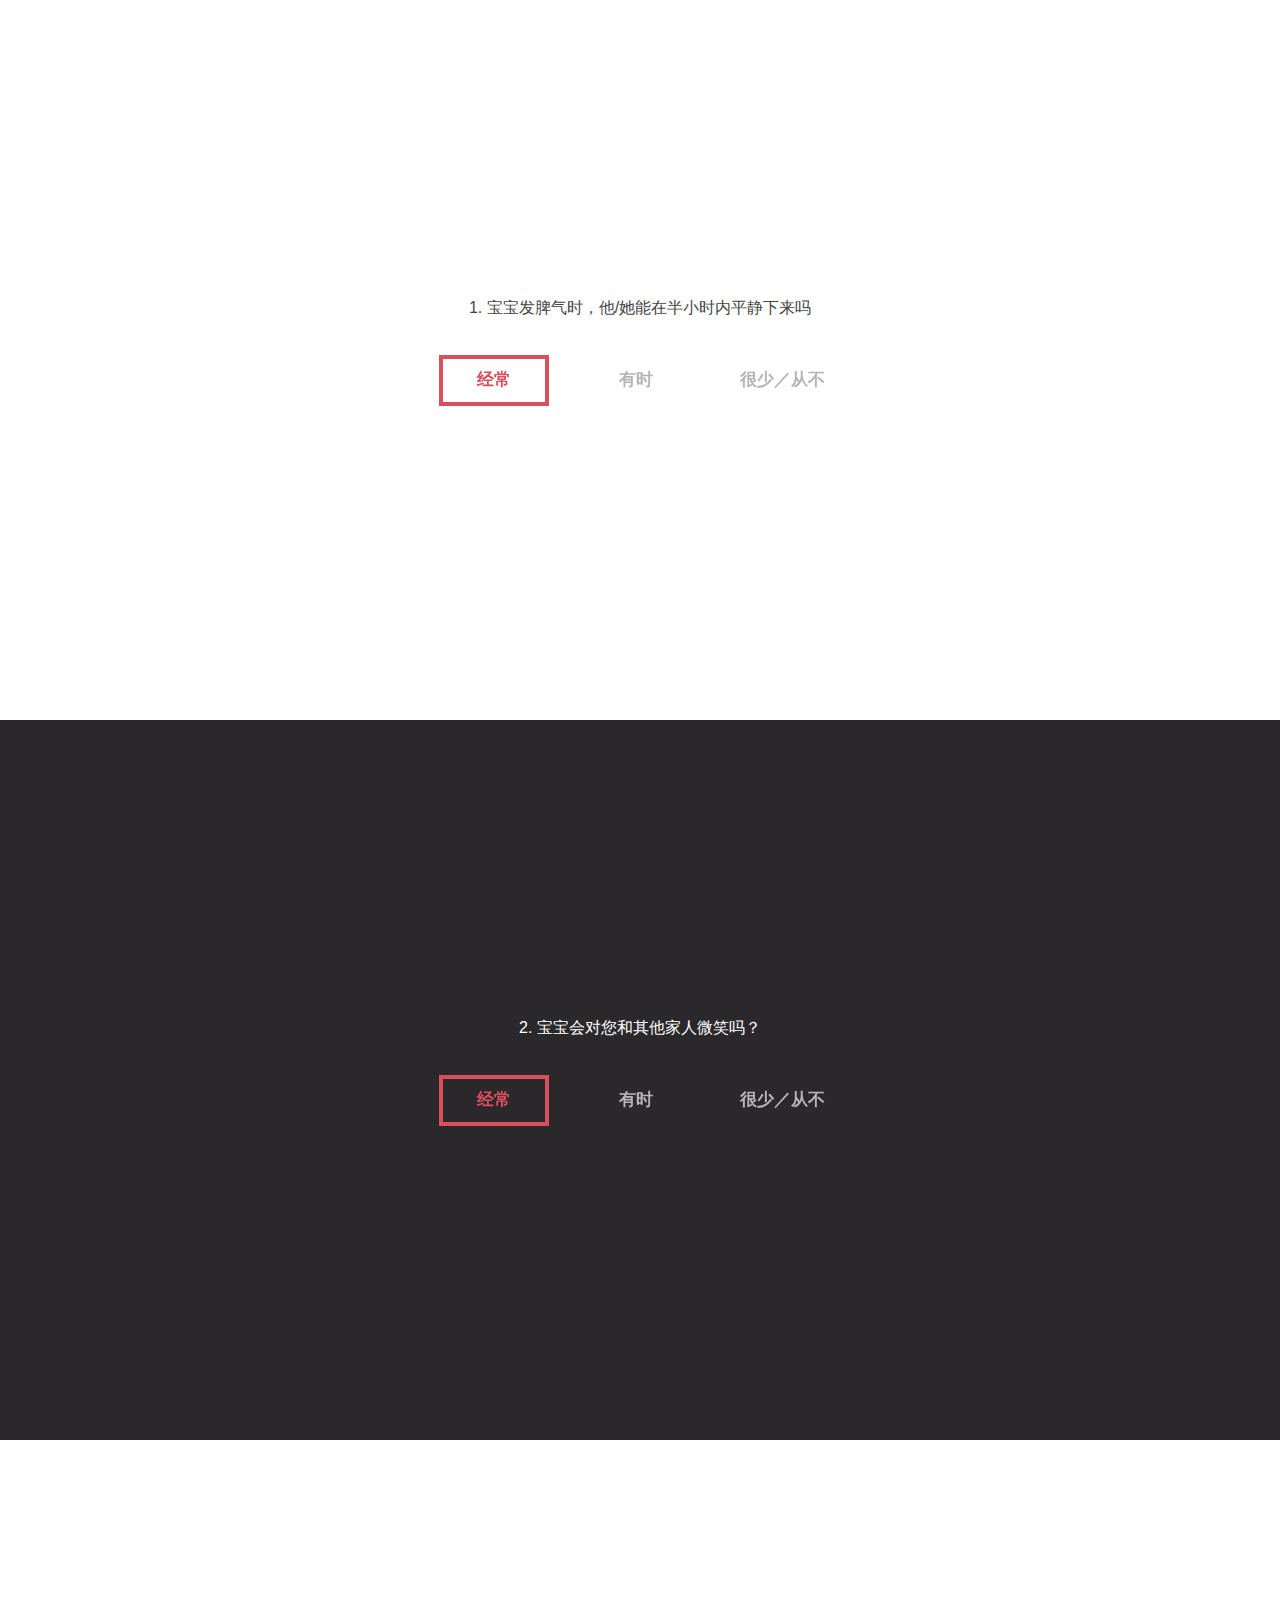
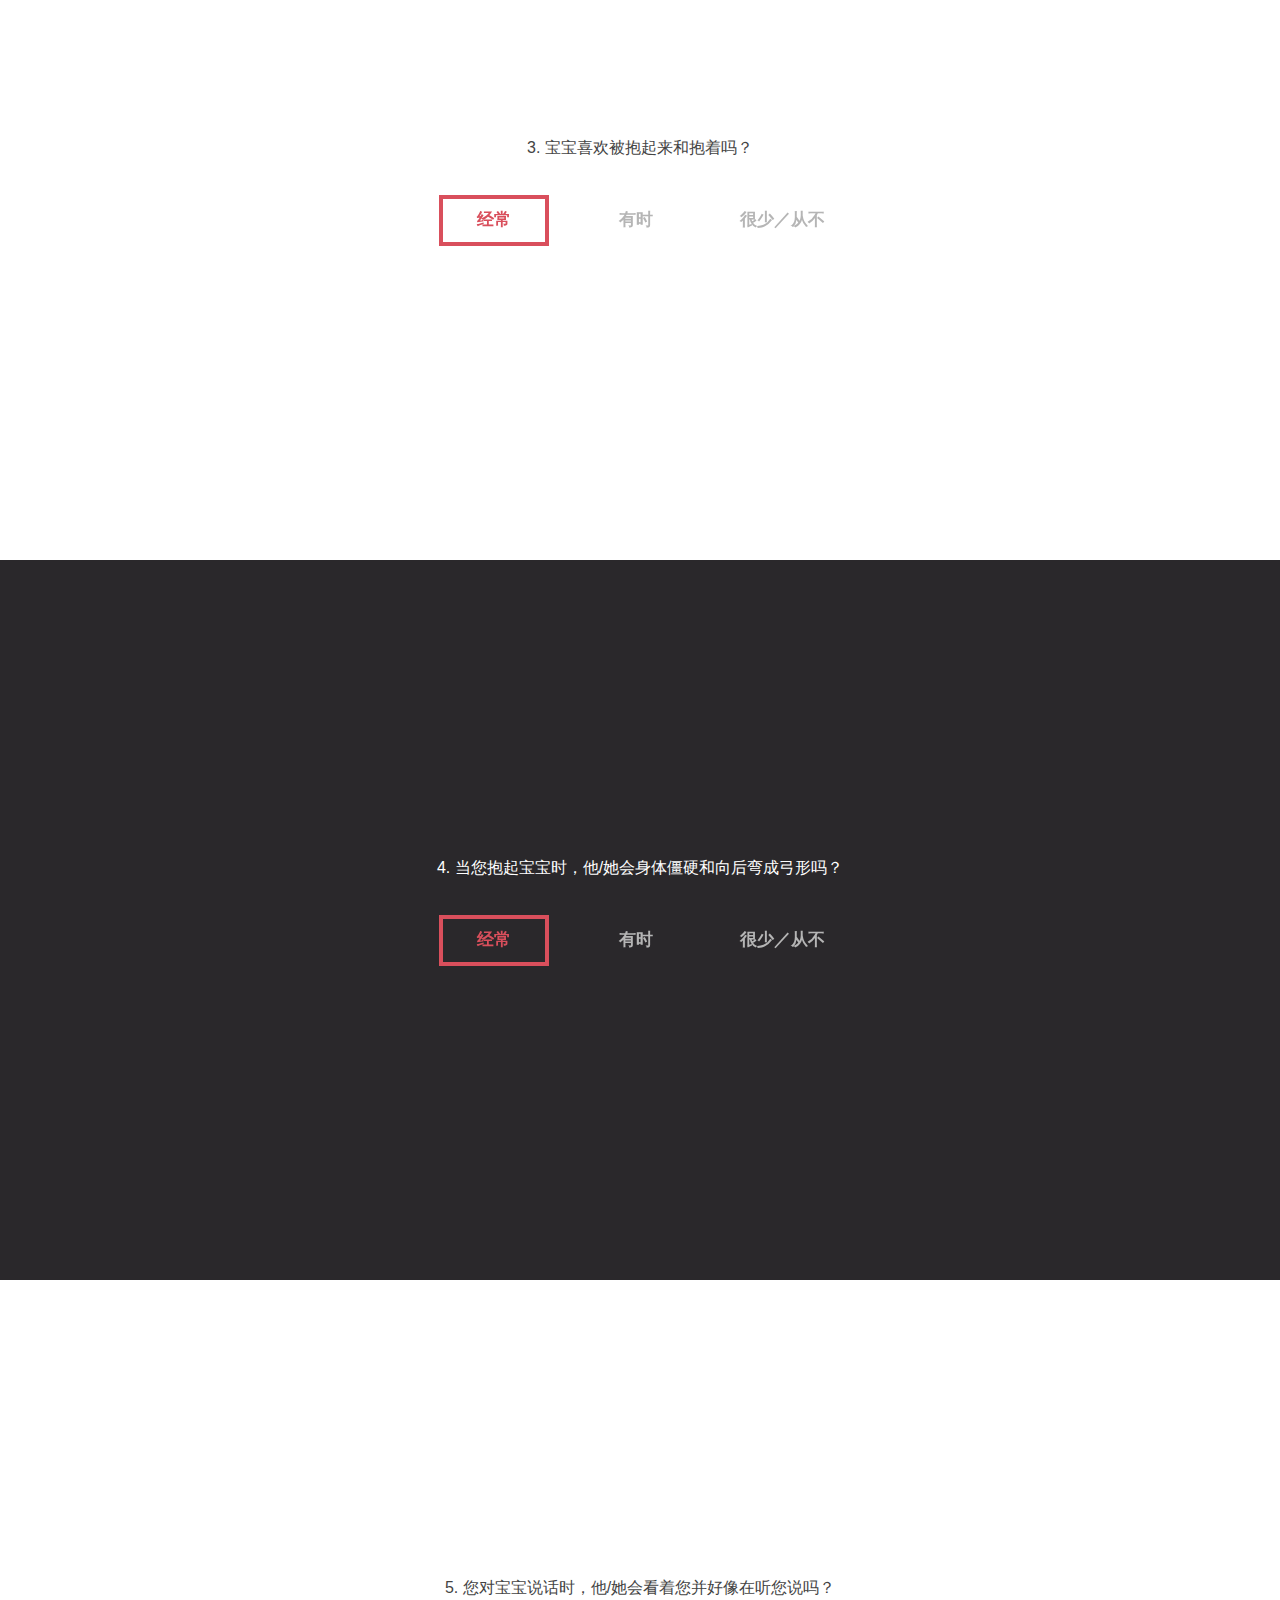
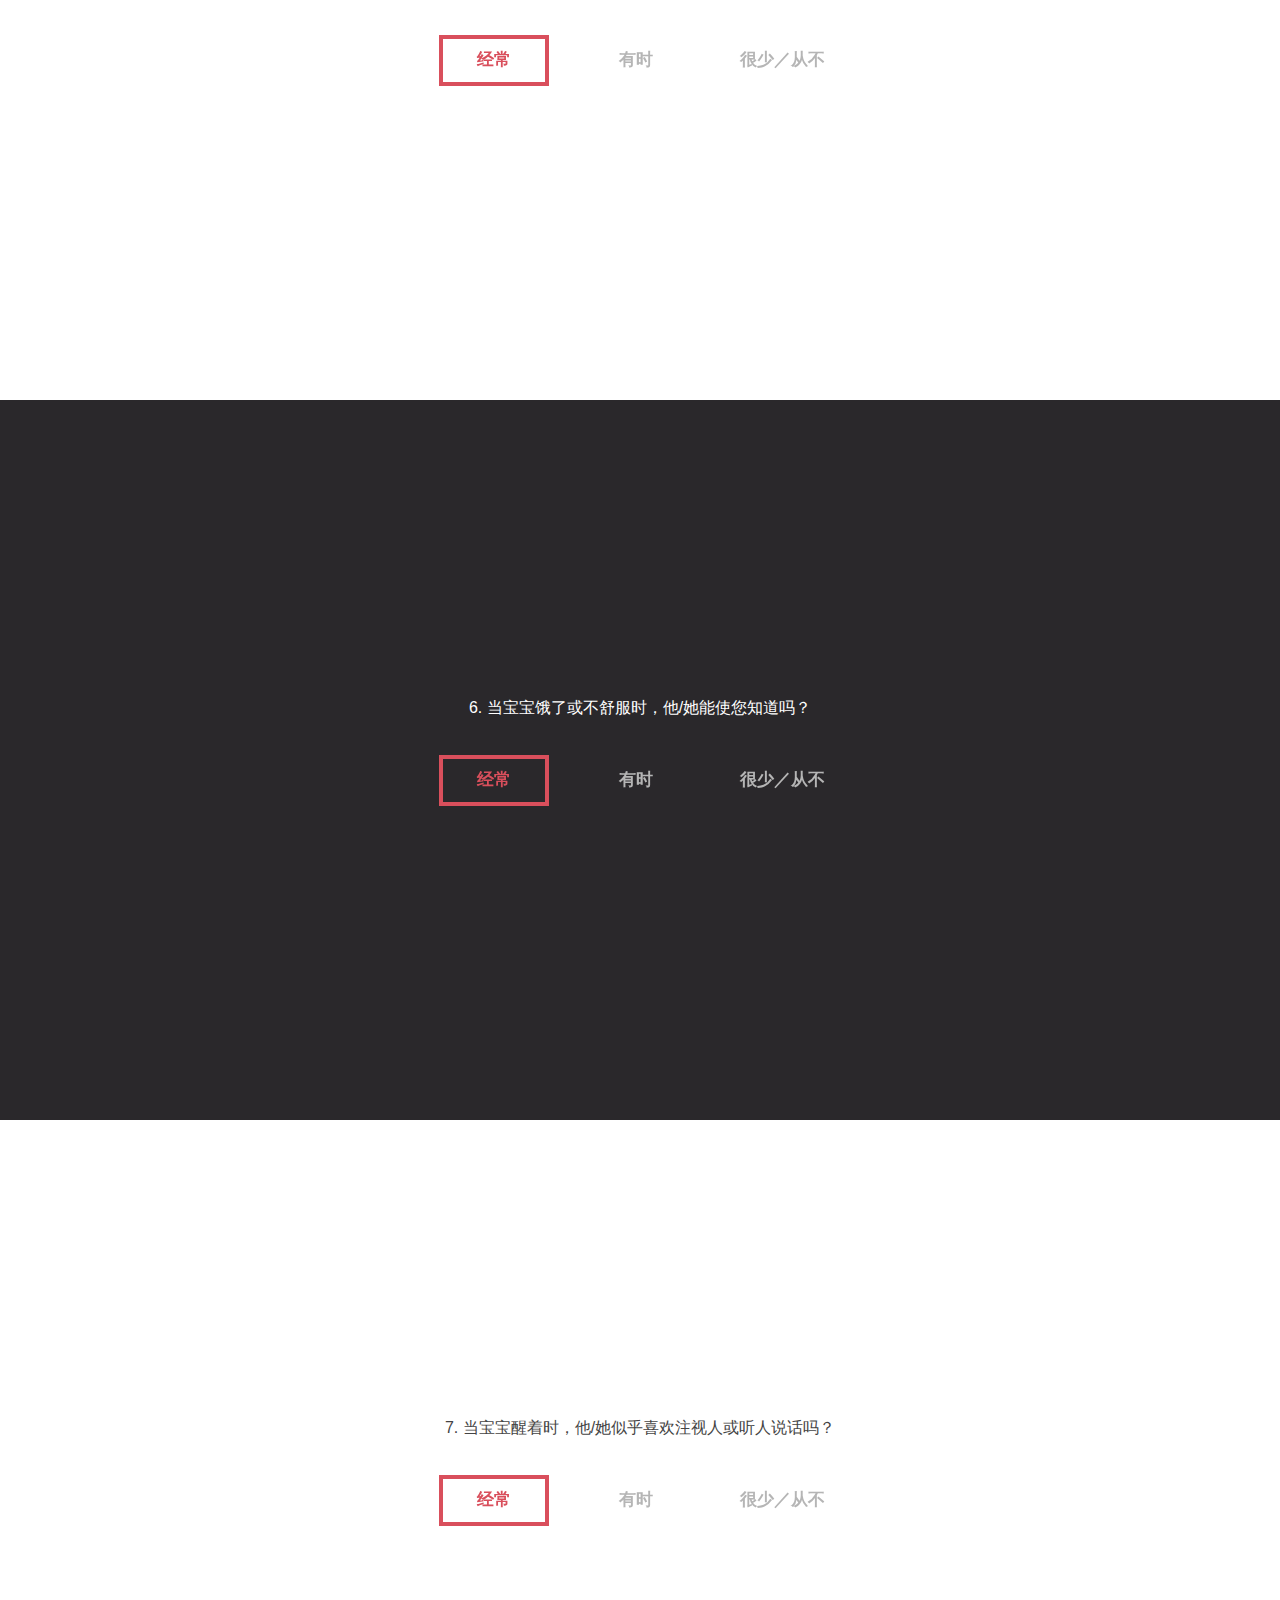
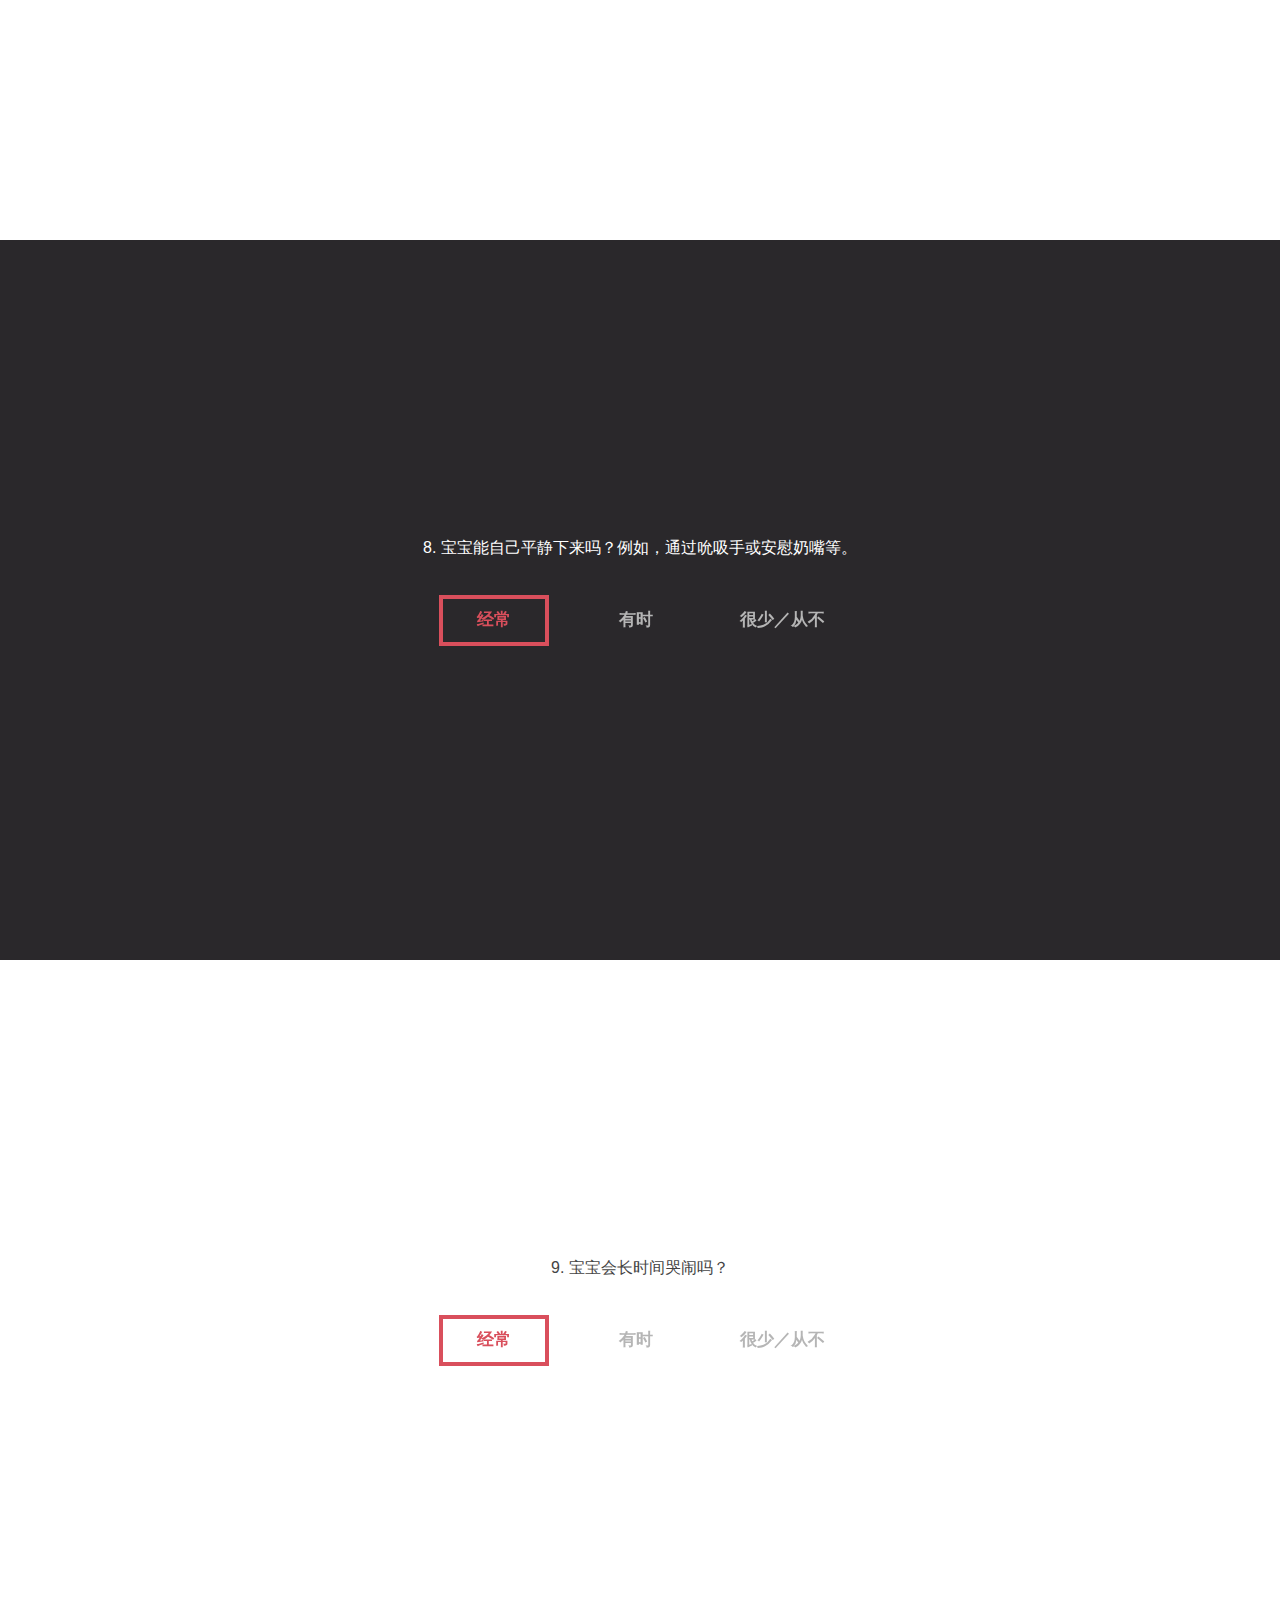
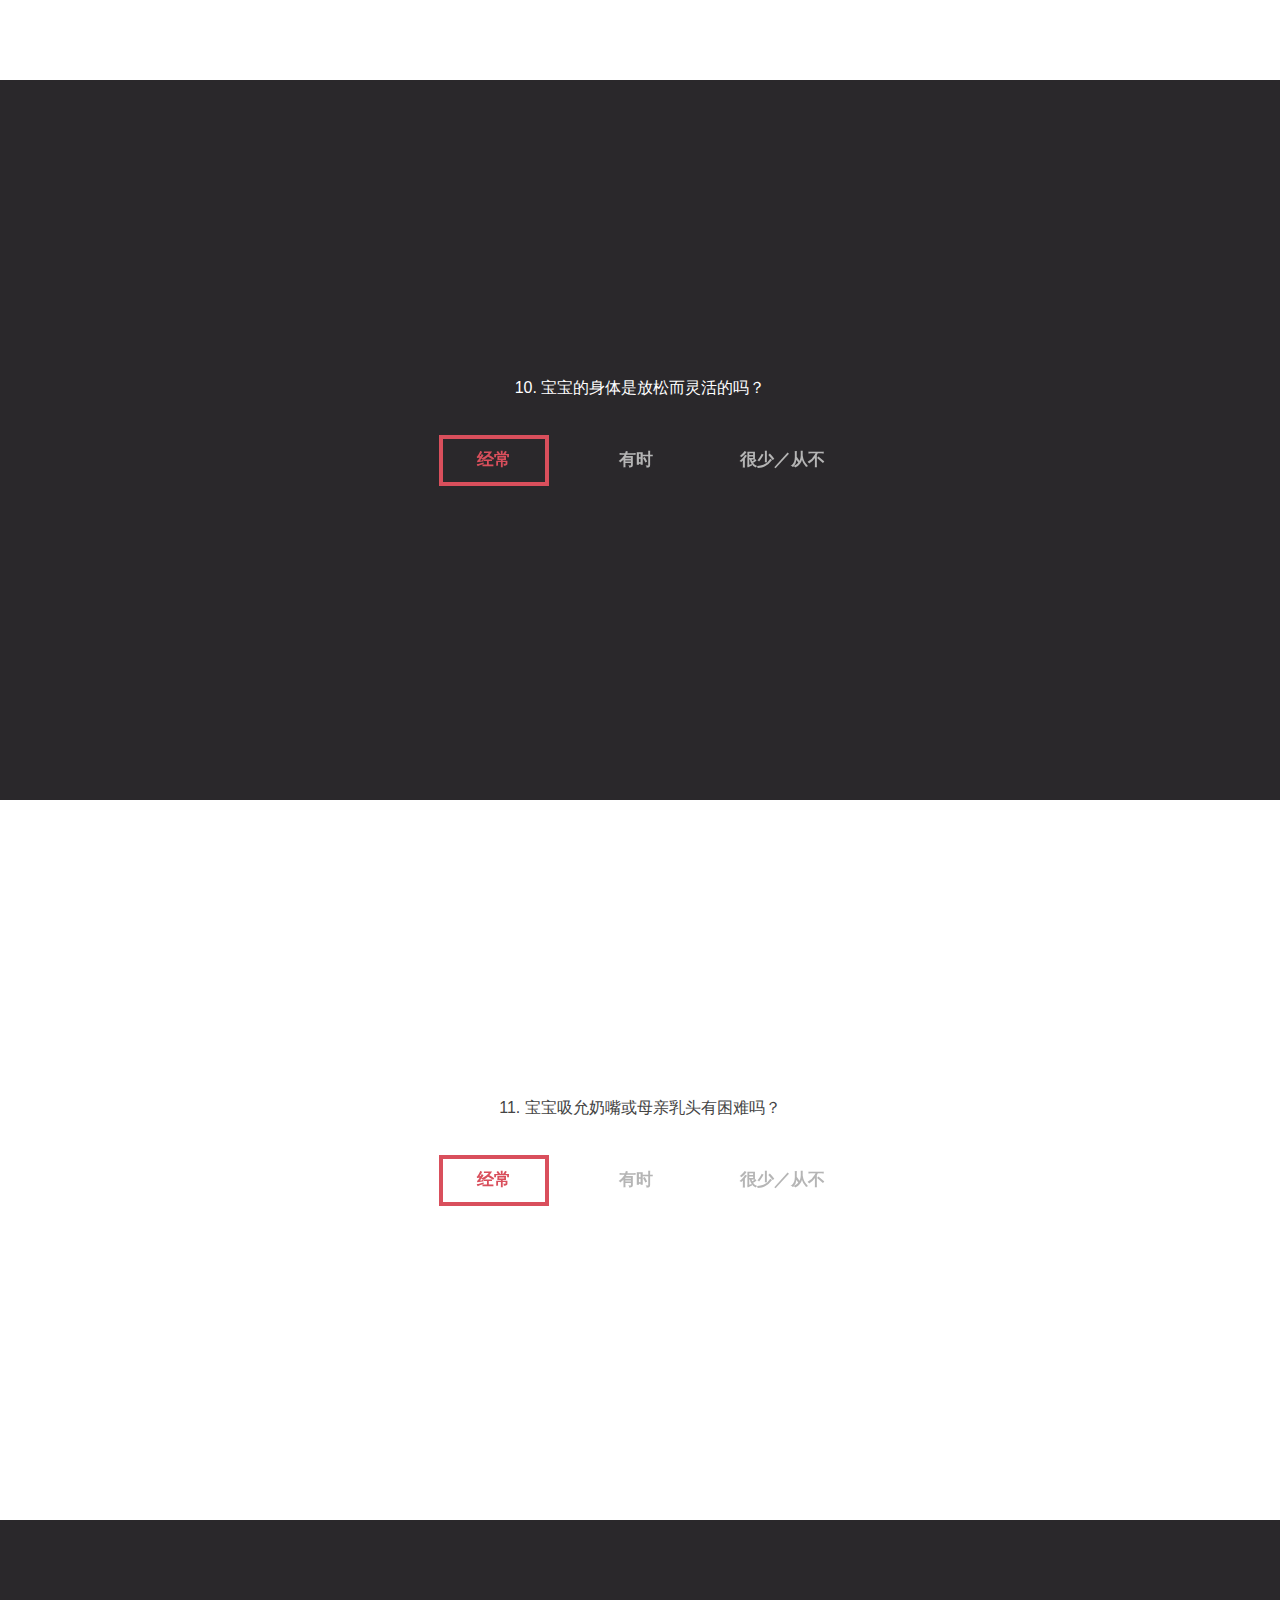
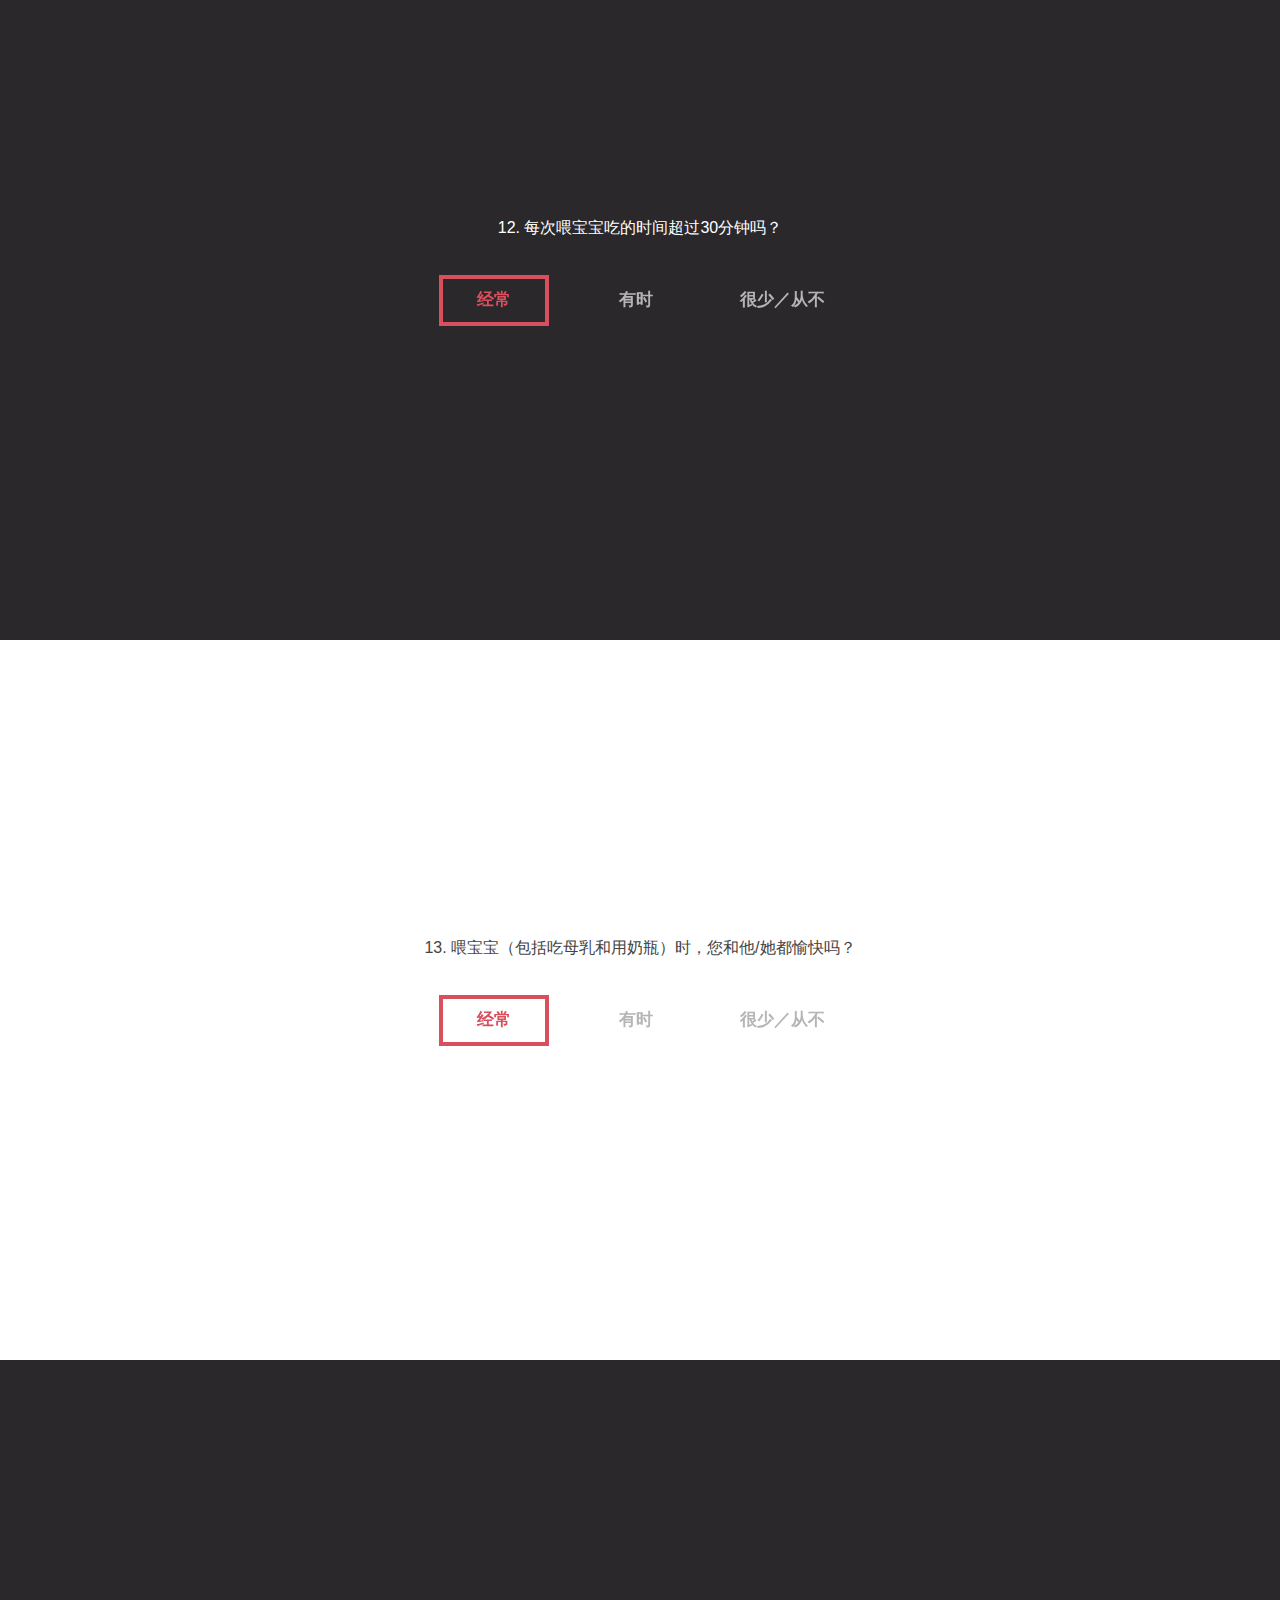
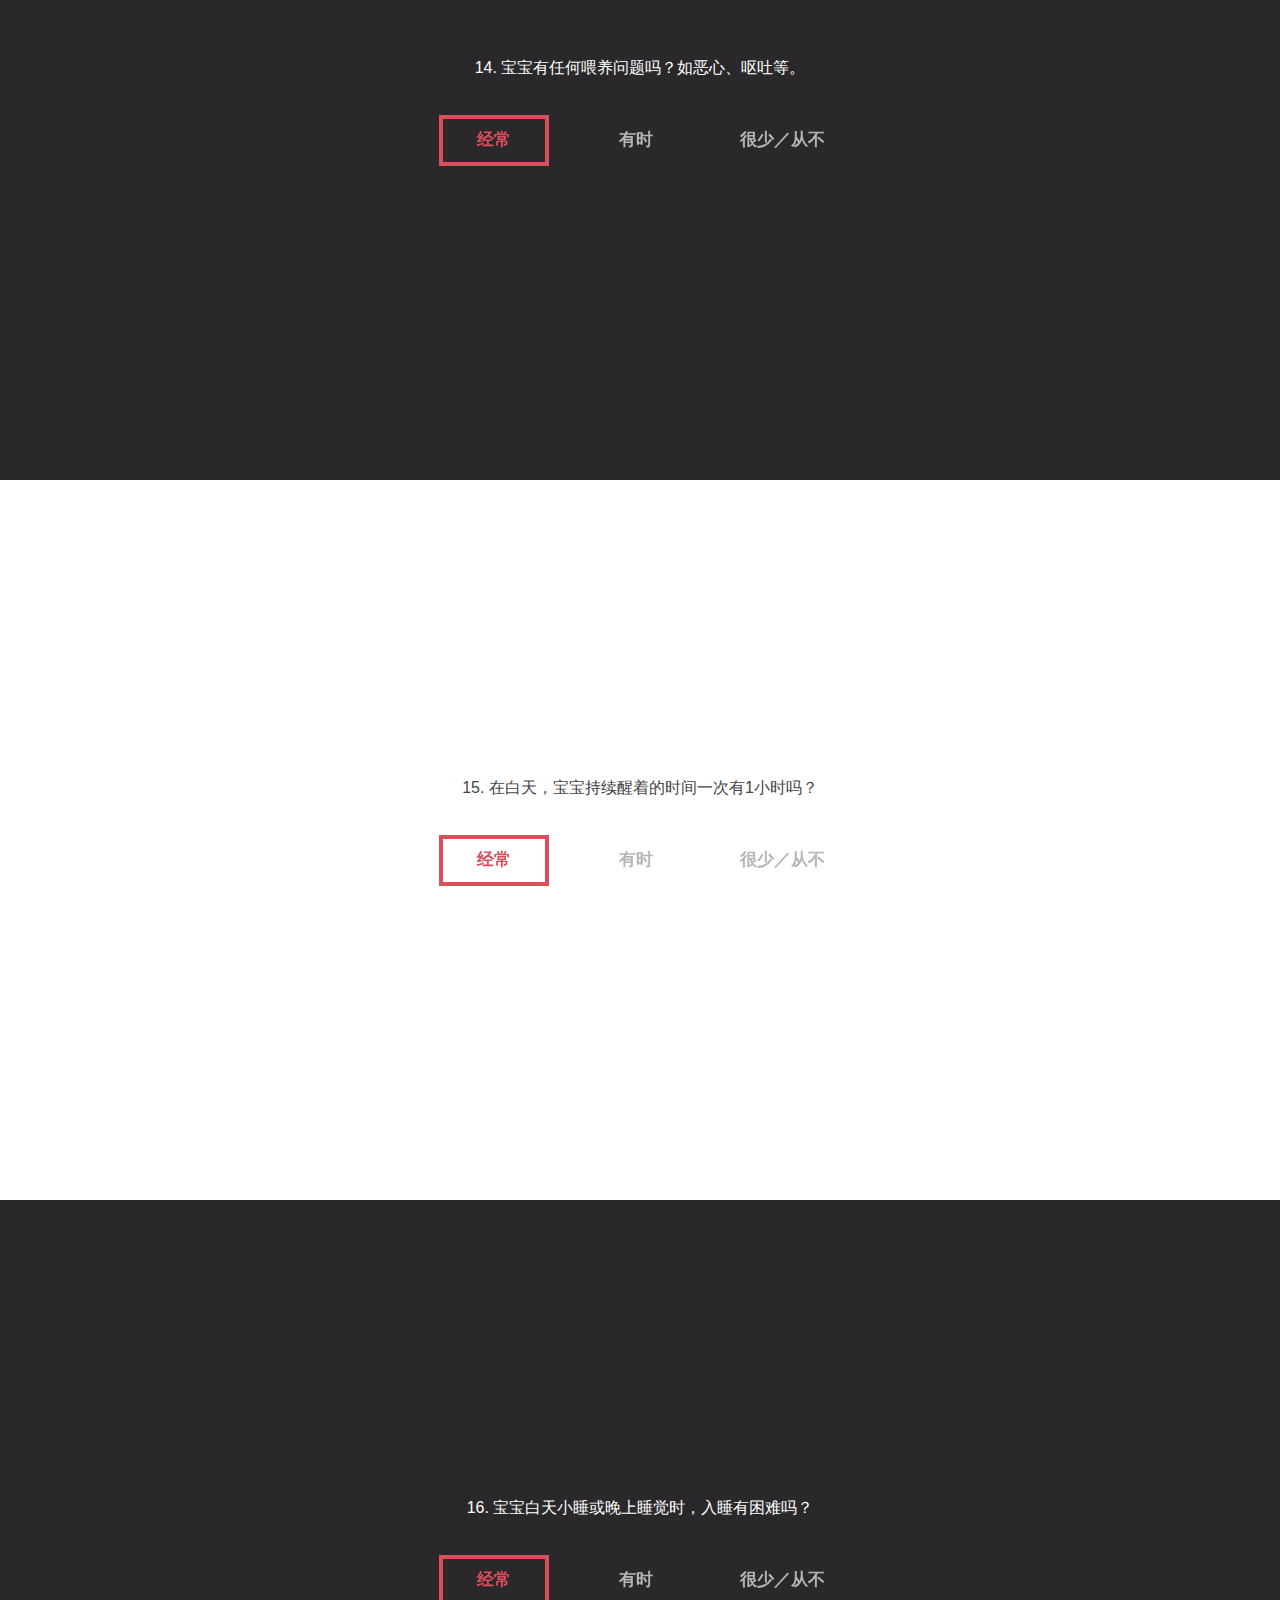
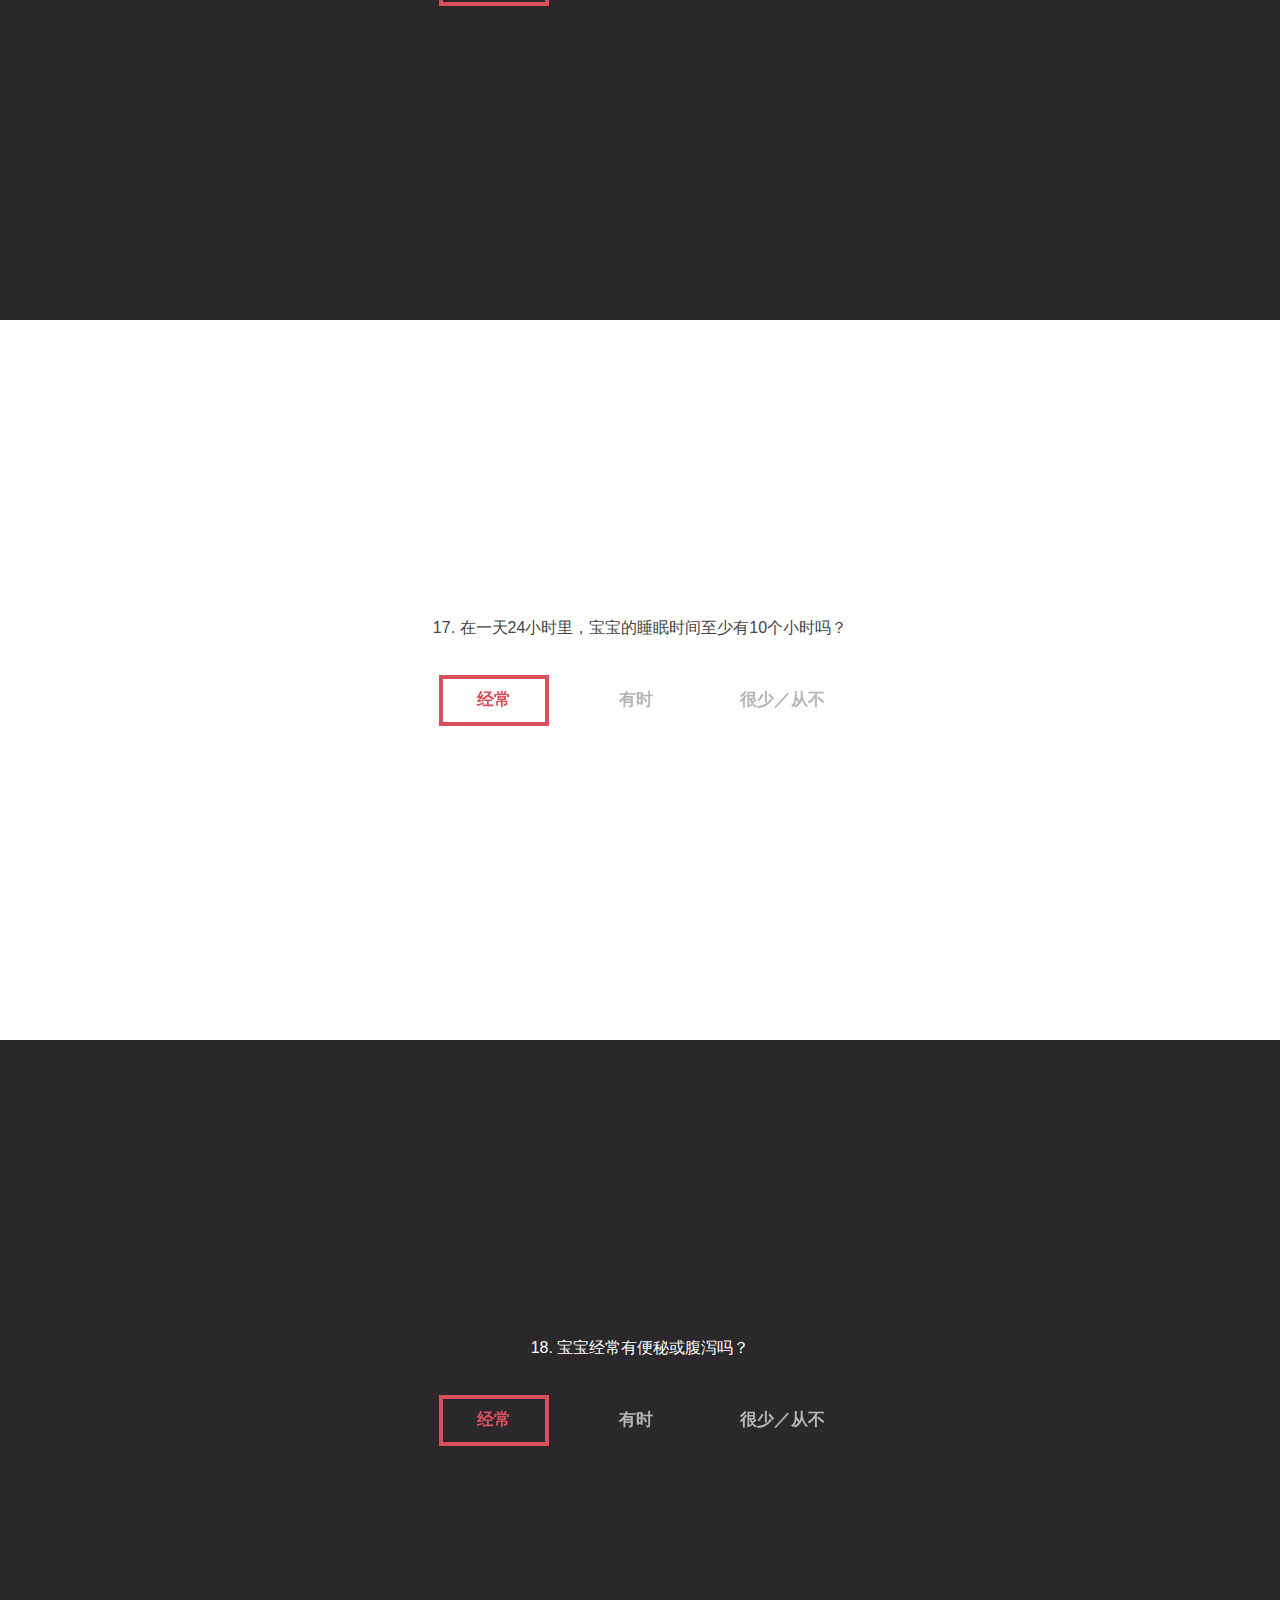
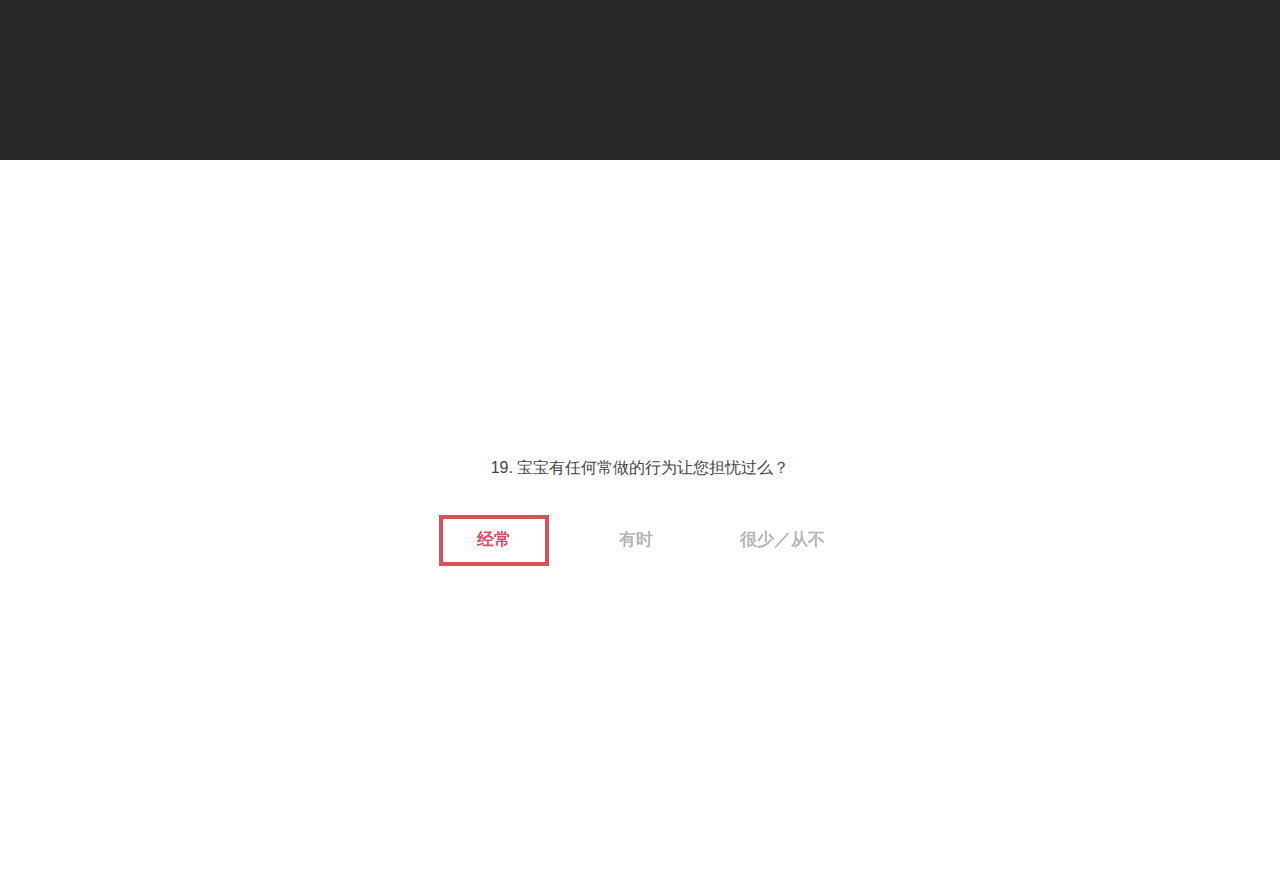
==== index.html @ 8d9aeb56 "first commit" ====
<!doctype html>
<html lang="zh" class="no-js">
<head>
	<meta charset="UTF-8">
	<meta http-equiv="X-UA-Compatible" content="IE=edge,chrome=1"> 
	<meta name="viewport" content="width=device-width, initial-scale=1.0">
	<title>宝宝测试</title>	
	<link rel="stylesheet" type="text/css" href="css/normalize.css" />
	<link rel="stylesheet" type="text/css" href="css/default.css">
	<link rel="stylesheet" type="text/css" href="css/component.css" />
	<!--[if IE]>
		<script src="http://libs.useso.com/js/html5shiv/3.7/html5shiv.min.js"></script>
	<![endif]-->
</head>
<body>
	<div class="container">
		<section class="section section--menu" id="Antonio">
			<div class="title">1. 宝宝发脾气时，他/她能在半小时内平静下来吗</div>
			<nav class="menu menu--antonio">
				<ul class="menu__list">
					<li class="menu__item menu__item--current"><a class="menu__link">经常</a></li>
					<li class="menu__item"><a class="menu__link">有时</a></li>
					<li class="menu__item"><a class="menu__link">很少／从不</a></li>
				</ul>
			</nav>
		</section>

		<section class="section section--menu" id="Antonio">
			<div class="title">2. 宝宝会对您和其他家人微笑吗？</div>
			<nav class="menu menu--antonio">
				<ul class="menu__list">
					<li class="menu__item menu__item--current"><a class="menu__link">经常</a></li>
					<li class="menu__item"><a class="menu__link">有时</a></li>
					<li class="menu__item"><a class="menu__link">很少／从不</a></li>
				</ul>
			</nav>
		</section>

		<section class="section section--menu" id="Antonio">
			<div class="title">3. 宝宝喜欢被抱起来和抱着吗？</div>
			<nav class="menu menu--antonio">
				<ul class="menu__list">
					<li class="menu__item menu__item--current"><a class="menu__link">经常</a></li>
					<li class="menu__item"><a class="menu__link">有时</a></li>
					<li class="menu__item"><a class="menu__link">很少／从不</a></li>
				</ul>
			</nav>
		</section>

		<section class="section section--menu" id="Antonio">
			<div class="title">4. 当您抱起宝宝时，他/她会身体僵硬和向后弯成弓形吗？</div>
			<nav class="menu menu--antonio">
				<ul class="menu__list">
					<li class="menu__item menu__item--current"><a class="menu__link">经常</a></li>
					<li class="menu__item"><a class="menu__link">有时</a></li>
					<li class="menu__item"><a class="menu__link">很少／从不</a></li>
				</ul>
			</nav>
		</section>

		<section class="section section--menu" id="Antonio">
			<div class="title">5. 您对宝宝说话时，他/她会看着您并好像在听您说吗？</div>
			<nav class="menu menu--antonio">
				<ul class="menu__list">
					<li class="menu__item menu__item--current"><a class="menu__link">经常</a></li>
					<li class="menu__item"><a class="menu__link">有时</a></li>
					<li class="menu__item"><a class="menu__link">很少／从不</a></li>
				</ul>
			</nav>
		</section>

		<section class="section section--menu" id="Antonio">
			<div class="title">6. 当宝宝饿了或不舒服时，他/她能使您知道吗？</div>
			<nav class="menu menu--antonio">
				<ul class="menu__list">
					<li class="menu__item menu__item--current"><a class="menu__link">经常</a></li>
					<li class="menu__item"><a class="menu__link">有时</a></li>
					<li class="menu__item"><a class="menu__link">很少／从不</a></li>
				</ul>
			</nav>
		</section>

		<section class="section section--menu" id="Antonio">
			<div class="title">7. 当宝宝醒着时，他/她似乎喜欢注视人或听人说话吗？</div>
			<nav class="menu menu--antonio">
				<ul class="menu__list">
					<li class="menu__item menu__item--current"><a class="menu__link">经常</a></li>
					<li class="menu__item"><a class="menu__link">有时</a></li>
					<li class="menu__item"><a class="menu__link">很少／从不</a></li>
				</ul>
			</nav>
		</section>

		<section class="section section--menu" id="Antonio">
			<div class="title">8. 宝宝能自己平静下来吗？例如，通过吮吸手或安慰奶嘴等。</div>
			<nav class="menu menu--antonio">
				<ul class="menu__list">
					<li class="menu__item menu__item--current"><a class="menu__link">经常</a></li>
					<li class="menu__item"><a class="menu__link">有时</a></li>
					<li class="menu__item"><a class="menu__link">很少／从不</a></li>
				</ul>
			</nav>
		</section>

		<section class="section section--menu" id="Antonio">
			<div class="title">9. 宝宝会长时间哭闹吗？</div>
			<nav class="menu menu--antonio">
				<ul class="menu__list">
					<li class="menu__item menu__item--current"><a class="menu__link">经常</a></li>
					<li class="menu__item"><a class="menu__link">有时</a></li>
					<li class="menu__item"><a class="menu__link">很少／从不</a></li>
				</ul>
			</nav>
		</section>

		<section class="section section--menu" id="Antonio">
			<div class="title">10. 宝宝的身体是放松而灵活的吗？</div>
			<nav class="menu menu--antonio">
				<ul class="menu__list">
					<li class="menu__item menu__item--current"><a class="menu__link">经常</a></li>
					<li class="menu__item"><a class="menu__link">有时</a></li>
					<li class="menu__item"><a class="menu__link">很少／从不</a></li>
				</ul>
			</nav>
		</section>

		<section class="section section--menu" id="Antonio">
			<div class="title">11. 宝宝吸允奶嘴或母亲乳头有困难吗？</div>
			<nav class="menu menu--antonio">
				<ul class="menu__list">
					<li class="menu__item menu__item--current"><a class="menu__link">经常</a></li>
					<li class="menu__item"><a class="menu__link">有时</a></li>
					<li class="menu__item"><a class="menu__link">很少／从不</a></li>
				</ul>
			</nav>
		</section>

		<section class="section section--menu" id="Antonio">
			<div class="title">12. 每次喂宝宝吃的时间超过30分钟吗？</div>
			<nav class="menu menu--antonio">
				<ul class="menu__list">
					<li class="menu__item menu__item--current"><a class="menu__link">经常</a></li>
					<li class="menu__item"><a class="menu__link">有时</a></li>
					<li class="menu__item"><a class="menu__link">很少／从不</a></li>
				</ul>
			</nav>
		</section>

		<section class="section section--menu" id="Antonio">
			<div class="title">13. 喂宝宝（包括吃母乳和用奶瓶）时，您和他/她都愉快吗？</div>
			<nav class="menu menu--antonio">
				<ul class="menu__list">
					<li class="menu__item menu__item--current"><a class="menu__link">经常</a></li>
					<li class="menu__item"><a class="menu__link">有时</a></li>
					<li class="menu__item"><a class="menu__link">很少／从不</a></li>
				</ul>
			</nav>
		</section>

		<section class="section section--menu" id="Antonio">
			<div class="title">14. 宝宝有任何喂养问题吗？如恶心、呕吐等。</div>
			<nav class="menu menu--antonio">
				<ul class="menu__list">
					<li class="menu__item menu__item--current"><a class="menu__link">经常</a></li>
					<li class="menu__item"><a class="menu__link">有时</a></li>
					<li class="menu__item"><a class="menu__link">很少／从不</a></li>
				</ul>
			</nav>
		</section>

		<section class="section section--menu" id="Antonio">
			<div class="title">15. 在白天，宝宝持续醒着的时间一次有1小时吗？</div>
			<nav class="menu menu--antonio">
				<ul class="menu__list">
					<li class="menu__item menu__item--current"><a class="menu__link">经常</a></li>
					<li class="menu__item"><a class="menu__link">有时</a></li>
					<li class="menu__item"><a class="menu__link">很少／从不</a></li>
				</ul>
			</nav>
		</section>

		<section class="section section--menu" id="Antonio">
			<div class="title">16. 宝宝白天小睡或晚上睡觉时，入睡有困难吗？</div>
			<nav class="menu menu--antonio">
				<ul class="menu__list">
					<li class="menu__item menu__item--current"><a class="menu__link">经常</a></li>
					<li class="menu__item"><a class="menu__link">有时</a></li>
					<li class="menu__item"><a class="menu__link">很少／从不</a></li>
				</ul>
			</nav>
		</section>

		<section class="section section--menu" id="Antonio">
			<div class="title">17. 在一天24小时里，宝宝的睡眠时间至少有10个小时吗？</div>
			<nav class="menu menu--antonio">
				<ul class="menu__list">
					<li class="menu__item menu__item--current"><a class="menu__link">经常</a></li>
					<li class="menu__item"><a class="menu__link">有时</a></li>
					<li class="menu__item"><a class="menu__link">很少／从不</a></li>
				</ul>
			</nav>
		</section>

		<section class="section section--menu" id="Antonio">
			<div class="title">18. 宝宝经常有便秘或腹泻吗？</div>
			<nav class="menu menu--antonio">
				<ul class="menu__list">
					<li class="menu__item menu__item--current"><a class="menu__link">经常</a></li>
					<li class="menu__item"><a class="menu__link">有时</a></li>
					<li class="menu__item"><a class="menu__link">很少／从不</a></li>
				</ul>
			</nav>
		</section>

		<section class="section section--menu" id="Antonio">
			<div class="title">19. 宝宝有任何常做的行为让您担忧过么？</div>
			<nav class="menu menu--antonio">
				<ul class="menu__list">
					<li class="menu__item menu__item--current"><a class="menu__link">经常</a></li>
					<li class="menu__item"><a class="menu__link">有时</a></li>
					<li class="menu__item"><a class="menu__link">很少／从不</a></li>
				</ul>
			</nav>
		</section>


	</div><!-- /container -->
	
	<script src="js/classie.js"></script>
	<script src="js/clipboard.min.js"></script>
	<script>
		(function() {
			[].slice.call(document.querySelectorAll('.menu')).forEach(function(menu) {
				var menuItems = menu.querySelectorAll('.menu__link'),
					setCurrent = function(ev) {
						ev.preventDefault();

						var item = ev.target.parentNode; // li

						// return if already current
						if( classie.has(item, 'menu__item--current') ) {
							return false;
						}
						// remove current
						classie.remove(menu.querySelector('.menu__item--current'), 'menu__item--current');
						// set current
						classie.add(item, 'menu__item--current');
					};

				[].slice.call(menuItems).forEach(function(el) {
					el.addEventListener('click', setCurrent);
				});
			});

			[].slice.call(document.querySelectorAll('.link-copy')).forEach(function(link) {
				link.setAttribute('data-clipboard-text', location.protocol + '//' + location.host + location.pathname + '#' + link.parentNode.id);
				new Clipboard(link);
				link.addEventListener('click', function() {
					classie.add(link, 'link-copy--animate');
					setTimeout(function() {
						classie.remove(link, 'link-copy--animate');
					}, 300);
				});
			});
		})(window);
	</script>
</body>
</html>
---- css/default.css ----
@import url(http://fonts.useso.com/css?family=Raleway:200,500,700,800);
@font-face {
	font-family: 'icomoon';
	src:url('../fonts/icomoon.eot?rretjt');
	src:url('../fonts/icomoon.eot?#iefixrretjt') format('embedded-opentype'),
		url('../fonts/icomoon.woff?rretjt') format('woff'),
		url('../fonts/icomoon.ttf?rretjt') format('truetype'),
		url('../fonts/icomoon.svg?rretjt#icomoon') format('svg');
	font-weight: normal;
	font-style: normal;
}

[class^="icon-"], [class*=" icon-"] {
	font-family: 'icomoon';
	speak: none;
	font-style: normal;
	font-weight: normal;
	font-variant: normal;
	text-transform: none;
	line-height: 1;

	/* Better Font Rendering =========== */
	-webkit-font-smoothing: antialiased;
	-moz-osx-font-smoothing: grayscale;
}

body, html { font-size: 100%; 	padding: 0; margin: 0;}

/* Reset */
*,
*:after,
*:before {
	-webkit-box-sizing: border-box;
	-moz-box-sizing: border-box;
	box-sizing: border-box;
}

/* Clearfix hack by Nicolas Gallagher: http://nicolasgallagher.com/micro-clearfix-hack/ */
.clearfix:before,
.clearfix:after {
	content: " ";
	display: table;
}

.clearfix:after {
	clear: both;
}

body{
	color: #444;
    background: #fff;
    -webkit-font-smoothing: antialiased;
    -moz-osx-font-smoothing: grayscale;
	font-family: "Microsoft YaHei","宋体","Segoe UI", "Lucida Grande", Helvetica, Arial,sans-serif, FreeSans, Arimo;
}
a {
    text-decoration: none;
    color: #4e3c3e;
    outline: none;
}

a:hover,
a:focus {
    color: #f48b95;
}

.hidden {
    position: absolute;
    overflow: hidden;
    width: 0;
    height: 0;
    pointer-events: none;
}

.info {
    font-size: 0.85em;
    font-weight: bold;
    line-height: 36px;
    margin: 5em 0 0;
    color: #9c9898;
}
.link-copy {
    position: absolute;
    top: 2em;
    right: 2em;
    width: 20px;
    height: 20px;
    cursor: pointer;
    background: url(../img/link.svg) no-repeat center center;
    background-size: cover;
}

.link-copy::after {
    content: 'Click to copy direct link';
    font-size: 0.85em;
    font-weight: bold;
    position: absolute;
    right: 100%;
    margin: 0 1em 0 0;
    white-space: nowrap;
    pointer-events: none;
    opacity: 0;
    color: #ddd;
    -webkit-transform: translate3d(10px, 0, 0);
    transform: translate3d(10px, 0, 0);
    -webkit-transition: -webkit-transform 0.3s, opacity 0.3s;
    transition: transform 0.3s, opacity 0.3s;
}

.link-copy:hover::after {
    opacity: 1;
    -webkit-transform: translate3d(0, 0, 0);
    transform: translate3d(0, 0, 0);
}

.link-copy::before {
    content: '';
    position: absolute;
    top: 50%;
    left: 50%;
    width: 50px;
    height: 50px;
    margin: -25px 0 0 -25px;
    opacity: 0;
    border-radius: 50%;
    background: #d94f5c;
}

.link-copy--animate::before {
    -webkit-animation: pulse 0.3s;
    animation: pulse 0.3s;
}

@-webkit-keyframes pulse {
    from {
        opacity: 1;
        -webkit-transform: scale3d(0, 0, 1);
        transform: scale3d(0, 0, 1);
    }

    to {
        opacity: 0;
        -webkit-transform: scale3d(1, 1, 1);
        transform: scale3d(1, 1, 1);
    }

}

@keyframes pulse {
    from {
        opacity: 1;
        -webkit-transform: scale3d(0, 0, 1);
        transform: scale3d(0, 0, 1);
    }

    to {
        opacity: 0;
        transform: scale3d(1, 1, 1);
        webkit-transform: scale3d(1, 1, 1);
    }

}
/* Content */
.content {
    padding: 3em 0;
}

.section {
    display: -webkit-flex;
    display: flex;
    -webkit-flex-direction: column;
    flex-direction: column;
    -webkit-justify-content: center;
    justify-content: center;
    -webkit-align-items: center;
    align-items: center;
}

.section:nth-child(even) {
    color: #fff;
    background: #2a282b;
}

.section--menu {
    position: relative;
    overflow: hidden;
    min-height: 80vh;
    padding: 2em 0 2em;
}

.section__title {
    font-size: 0.65em;
    font-weight: 700;
    -webkit-flex: none;
    flex: none;
    margin: 3em 0 15em;
    text-indent: 3px;
    letter-spacing: 3px;
    text-transform: uppercase;
    color: #d1d1d1;
}

.section--intro {
    font-size: 2em;
    position: relative;
    min-height: 100vh;
    text-align: center;
    color: #fff;
}

.section--intro p {
    max-width: 1000px;
    margin: 0 auto;
    padding: 1em;
}

.htmleaf-container{
	margin: 0 auto;
	text-align: center;
	overflow: hidden;
}
.htmleaf-content {
	font-size: 150%;
	padding: 1em 0;
}

.htmleaf-content h2 {
	margin: 0 0 2em;
	opacity: 0.1;
}

.htmleaf-content p {
	margin: 1em 0;
	padding: 5em 0 0 0;
	font-size: 0.65em;
}
.bgcolor-1 { background: #f0efee; }
.bgcolor-2 { background: #f9f9f9; }
.bgcolor-3 { background: #e8e8e8; }/*light grey*/
.bgcolor-4 { background: #2f3238; color: #fff; }/*Dark grey*/
.bgcolor-5 { background: #df6659; color: #521e18; }/*pink1*/
.bgcolor-6 { background: #2fa8ec; }/*sky blue*/
.bgcolor-7 { background: #d0d6d6; }/*White tea*/
.bgcolor-8 { background: #3d4444; color: #fff; }/*Dark grey2*/
.bgcolor-9 { background: #ef3f52; color: #fff;}/*pink2*/
.bgcolor-10{ background: #64448f; color: #fff;}/*Violet*/
.bgcolor-11{ background: #3755ad; color: #fff;}/*dark blue*/
.bgcolor-12{ background: #3498DB; color: #fff;}/*light blue*/
.bgcolor-20{ background: #494A5F;color: #D5D6E2;}
/* Header */
.htmleaf-header{
	padding: 1em 190px 1em;
	letter-spacing: -1px;
	text-align: center;
	background: #66677c;
}
.htmleaf-header h1 {
	color: #D5D6E2;
	font-weight: 600;
	font-size: 2em;
	line-height: 1;
	margin-bottom: 0;
	font-family: "Microsoft YaHei","宋体","Segoe UI", "Lucida Grande", Helvetica, Arial,sans-serif, FreeSans, Arimo;
}
.htmleaf-header h1 span {
	font-family: "Microsoft YaHei","宋体","Segoe UI", "Lucida Grande", Helvetica, Arial,sans-serif, FreeSans, Arimo;
	display: block;
	font-size: 60%;
	font-weight: 400;
	padding: 0.8em 0 0.5em 0;
	color: #c3c8cd;
}
/*nav*/
.htmleaf-demo a{color: #1d7db1;text-decoration: none;}
.htmleaf-demo{width: 100%;padding-bottom: 1.2em;}
.htmleaf-demo a{display: inline-block;margin: 0.5em;padding: 0.6em 1em;border: 3px solid #1d7db1;font-weight: 700;}
.htmleaf-demo a:hover{opacity: 0.6;}
.htmleaf-demo a.current{background:#1d7db1;color: #fff; }
/* Top Navigation Style */
.htmleaf-links {
	position: relative;
	display: inline-block;
	white-space: nowrap;
	font-size: 1.5em;
	text-align: center;
}

.htmleaf-links::after {
	position: absolute;
	top: 0;
	left: 50%;
	margin-left: -1px;
	width: 2px;
	height: 100%;
	background: #dbdbdb;
	content: '';
	-webkit-transform: rotate3d(0,0,1,22.5deg);
	transform: rotate3d(0,0,1,22.5deg);
}

.htmleaf-icon {
	display: inline-block;
	margin: 0.5em;
	padding: 0em 0;
	width: 1.5em;
	text-decoration: none;
}

.htmleaf-icon span {
	display: none;
}

.htmleaf-icon:before {
	margin: 0 5px;
	text-transform: none;
	font-weight: normal;
	font-style: normal;
	font-variant: normal;
	font-family: 'icomoon';
	line-height: 1;
	speak: none;
	-webkit-font-smoothing: antialiased;
}
/* footer */
.htmleaf-footer{width: 100%;padding-top: 10px;}
.htmleaf-small{font-size: 0.8em;}
.center{text-align: center;}
/****/
.related {
	color: #fff;
	background: #494A5F;
	text-align: center;
	font-size: 1.25em;
	padding: 0.5em 0;
	overflow: hidden;
}

.related > a {
	vertical-align: top;
	width: calc(100% - 20px);
	max-width: 340px;
	display: inline-block;
	text-align: center;
	margin: 20px 10px;
	padding: 25px;
	font-family: "Microsoft YaHei","宋体","Segoe UI", "Lucida Grande", Helvetica, Arial,sans-serif, FreeSans, Arimo;
}
.related a {
	display: inline-block;
	text-align: left;
	margin: 20px auto;
	padding: 10px 20px;
	opacity: 0.8;
	-webkit-transition: opacity 0.3s;
	transition: opacity 0.3s;
	-webkit-backface-visibility: hidden;
}

.related a:hover,
.related a:active {
	opacity: 1;
}

.related a img {
	max-width: 100%;
	opacity: 0.8;
	border-radius: 4px;
}
.related a:hover img,
.related a:active img {
	opacity: 1;
}
.related h3{font-family: "Microsoft YaHei", sans-serif;}
.related a h3 {
	font-weight: 300;
	margin-top: 0.15em;
	color: #fff;
}
/* icomoon */
.icon-htmleaf-home-outline:before {
	content: "\e5000";
}

.icon-htmleaf-arrow-forward-outline:before {
	content: "\e5001";
}


@media screen and (max-width: 50em) {
	.htmleaf-header {
		padding: 3em 10% 4em;
	}
	.htmleaf-header h1 {
        font-size:2em;
    }
    .section--intro {
        font-size: 1em;
    }
}


@media screen and (max-width: 40em) {
	.htmleaf-header h1 {
		font-size: 1.5em;
	}
}

@media screen and (max-width: 30em) {
    .htmleaf-header h1 {
        font-size:1.2em;
    }
}

/* customized */

.title {
	text-align: center;
	padding: 0 50px 0 50px;
	margin-bottom: 20px;
}

.section .menu {
	margin: 0 auto 0;
}
---- css/component.css ----
/* Common styles for all menus */
.menu {
	line-height: 1;
	margin: 0 auto 3em;
}

.menu__list {
	position: relative;
	display: -webkit-flex;
	display: flex;
	-webkit-flex-wrap: wrap;
	flex-wrap: wrap;
	margin: 0;
	padding: 0;
	list-style: none;
}

.menu__item {
	display: block;
	margin: 1em 0;
}

.menu__link {
	font-size: 1.05em;
	font-weight: bold;
	display: block;
	padding: 1em;
	cursor: pointer;
	-webkit-user-select: none;
	-moz-user-select: none;
	-ms-user-select: none;
	user-select: none;
	-webkit-touch-callout: none;
	-khtml-user-select: none;
	-webkit-tap-highlight-color: rgba(0, 0, 0, 0);
}

.menu__link:hover,
.menu__link:focus {
	outline: none;
}

/* Individual styles */

/* Alonso */
.menu--alonso .menu__item {
	margin: 0;
}

.menu--alonso .menu__link {
	width: 120px;
	height: 3em;
	text-align: center;
	color: #b5b5b5;
	-webkit-transition: color 0.3s;
	transition: color 0.3s;
}

.menu--alonso .menu__link:hover,
.menu--alonso .menu__link:focus {
	color: #929292;
}

.menu--alonso .menu__item--current .menu__link {
	color: #d94f5c;
	-webkit-transition: color 0.5s;
	transition: color 0.5s;
}

.menu--alonso .menu__line {
	position: absolute;
	top: 100%;
	left: 0;
	width: 120px;
	height: 2px;
	pointer-events: none;
	border: 1px solid #fff;
	border-width: 0 45px;
	background: #d94f5c;
	-webkit-transition: -webkit-transform 0.5s;
	transition: transform 0.5s;
	-webkit-transition-timing-function: cubic-bezier(1, 0.01, 0, 1);
	-webkit-transition-timing-function: cubic-bezier(1, 0.01, 0, 1.22);
	transition-timing-function: cubic-bezier(1, 0.01, 0, 1.22);
}

.menu--alonso .menu__item:nth-child(1).menu__item--current ~ .menu__line {
	-webkit-transform: translate3d(0, 0, 0);
	transform: translate3d(0, 0, 0);
}

.menu--alonso .menu__item:nth-child(2).menu__item--current ~ .menu__line {
	-webkit-transform: translate3d(100%, 0, 0);
	transform: translate3d(100%, 0, 0);
}

.menu--alonso .menu__item:nth-child(3).menu__item--current ~ .menu__line {
	-webkit-transform: translate3d(200%, 0, 0);
	transform: translate3d(200%, 0, 0);
}

.menu--alonso .menu__item:nth-child(4).menu__item--current ~ .menu__line {
	-webkit-transform: translate3d(300%, 0, 0);
	transform: translate3d(300%, 0, 0);
}

.menu--alonso .menu__item:nth-child(5).menu__item--current ~ .menu__line {
	-webkit-transform: translate3d(400%, 0, 0);
	transform: translate3d(400%, 0, 0);
}

@media screen and (max-width:55em) {
	.menu--alonso .menu__line {
		top: 3em;
	}

	.menu--alonso .menu__item:nth-child(1).menu__item--current ~ .menu__line {
		-webkit-transform: translate3d(0, 0, 0);
		transform: translate3d(0, 0, 0);
	}

	.menu--alonso .menu__item:nth-child(2).menu__item--current ~ .menu__line {
		-webkit-transform: translate3d(0, 3em, 0);
		transform: translate3d(0, 3em, 0);
	}

	.menu--alonso .menu__item:nth-child(3).menu__item--current ~ .menu__line {
		-webkit-transform: translate3d(0, 6em, 0);
		transform: translate3d(0, 6em, 0);
	}

	.menu--alonso .menu__item:nth-child(4).menu__item--current ~ .menu__line {
		-webkit-transform: translate3d(0, 9em, 0);
		transform: translate3d(0, 9em, 0);
	}

	.menu--alonso .menu__item:nth-child(5).menu__item--current ~ .menu__line {
		-webkit-transform: translate3d(0, 12em, 0);
		transform: translate3d(0, 12em, 0);
	}

}

/* Sebastian */
.menu--sebastian .menu__link {
	position: relative;
	display: block;
	margin: 0 1em;
	text-align: center;
	color: #929292;
	-webkit-transition: color 0.4s;
	transition: color 0.4s;
}

.menu--sebastian .menu__link:hover,
.menu--sebastian .menu__link:focus {
	color: #fff;
}

.menu--sebastian .menu__item--current .menu__link {
	color: #d94f5c;
}

.menu--sebastian .menu__link::before,
.menu--sebastian .menu__link::after {
	content: '';
	position: absolute;
	left: 0;
	width: 100%;
	height: 2px;
	background: #d94f5c;
	-webkit-transform: scale3d(0, 1, 1);
	transform: scale3d(0, 1, 1);
	-webkit-transition: -webkit-transform 0.2s;
	transition: transform 0.2s;
}

.menu--sebastian .menu__link::before {
	top: 0;
	-webkit-transform-origin: 0 50%;
	transform-origin: 0 50%;
}

.menu--sebastian .menu__link::after {
	bottom: 0;
	-webkit-transform-origin: 100% 50%;
	transform-origin: 100% 50%;
}

.menu--sebastian .menu__item--current .menu__link::before,
.menu--sebastian .menu__item--current .menu__link::after {
	-webkit-transform: scale3d(1, 1, 1);
	transform: scale3d(1, 1, 1);
	-webkit-transition-timing-function: cubic-bezier(0.22, 0.61, 0.36, 1);
	transition-timing-function: cubic-bezier(0.22, 0.61, 0.36, 1);
	-webkit-transition-duration: 0.4s;
	transition-duration: 0.4s;
}

/* Prospero */
.menu--prospero .menu__link {
	position: relative;
	display: block;
	margin: 0 1.5em;
	padding: 0.75em 0;
	text-align: center;
	color: #b5b5b5;
	-webkit-transition: color 0.3s;
	transition: color 0.3s;
}

.menu--prospero .menu__link:hover,
.menu--prospero .menu__link:focus {
	color: #929292;
}

.menu--prospero .menu__item--current .menu__link {
	color: #d94f5c;
}

.menu--prospero .menu__link::before {
	content: '';
	position: absolute;
	bottom: 0;
	left: 0;
	width: 100%;
	height: 4px;
	background: #d94f5c;
	-webkit-transform: scale3d(0, 1, 1);
	transform: scale3d(0, 1, 1);
	-webkit-transition: -webkit-transform 0.1s;
	transition: transform 0.1s;
}

.menu--prospero .menu__item--current .menu__link::before {
	-webkit-transform: scale3d(1, 1, 1);
	transform: scale3d(1, 1, 1);
	-webkit-transition-timing-function: cubic-bezier(0.4, 0, 0.2, 1);
	transition-timing-function: cubic-bezier(0.4, 0, 0.2, 1);
	-webkit-transition-duration: 0.3s;
	transition-duration: 0.3s;
}

/* Viola */
.menu--viola .menu__item {
	position: relative;
	margin: 0 1em;
}

.menu--viola .menu__link {
	position: relative;
	display: block;
	text-align: center;
	color: #929292;
	-webkit-transition: color 0.4s;
	transition: color 0.4s;
}

.menu--viola .menu__link:hover,
.menu--viola .menu__link:focus {
	color: #fff;
}

.menu--viola .menu__item--current .menu__link {
	color: #d94f5c;
}

.menu--viola .menu__item::before,
.menu--viola .menu__item::after,
.menu--viola .menu__link::before,
.menu--viola .menu__link::after {
	content: '';
	position: absolute;
	background: #d94f5c;
	-webkit-transition: -webkit-transform 0.2s;
	transition: transform 0.2s;
}

.menu--viola .menu__item::before,
.menu--viola .menu__item::after {
	top: 0;
	width: 2px;
	height: 100%;
	-webkit-transform: scale3d(1, 0, 1);
	transform: scale3d(1, 0, 1);
}

.menu--viola .menu__item::before {
	left: 0;
	-webkit-transform-origin: 50% 100%;
	transform-origin: 50% 100%;
}

.menu--viola .menu__item::after {
	right: 0;
	-webkit-transform-origin: 50% 0%;
	transform-origin: 50% 0%;
}

.menu--viola .menu__link::before,
.menu--viola .menu__link::after {
	left: 0;
	width: 100%;
	height: 2px;
	-webkit-transform: scale3d(0, 1, 1);
	transform: scale3d(0, 1, 1);
}

.menu--viola .menu__link::before {
	top: 0;
	-webkit-transform-origin: 0 50%;
	transform-origin: 0 50%;
}

.menu--viola .menu__link::after {
	bottom: 0;
	-webkit-transform-origin: 100% 50%;
	transform-origin: 100% 50%;
}

.menu--viola .menu__item--current::before,
.menu--viola .menu__item--current::after,
.menu--viola .menu__item--current .menu__link::before,
.menu--viola .menu__item--current .menu__link::after {
	-webkit-transform: scale3d(1, 1, 1);
	transform: scale3d(1, 1, 1);
	-webkit-transition-timing-function: cubic-bezier(0.4, 0, 0.2, 1);
	transition-timing-function: cubic-bezier(0.4, 0, 0.2, 1);
	-webkit-transition-duration: 0.4s;
	transition-duration: 0.4s;
}

/* Antonio */
.menu--antonio .menu__item {
	position: relative;
	margin: 1em;
}

.menu--antonio .menu__link {
	position: relative;
	display: block;
	min-width: 110px;
	text-align: center;
	color: #b5b5b5;
	-webkit-transition: color 0.2s;
	transition: color 0.2s;
}

.menu--antonio .menu__link:hover,
.menu--antonio .menu__link:focus {
	color: #929292;
}

.menu--antonio .menu__item--current .menu__link {
	color: #d94f5c;
	-webkit-transition-duration: 0.4s;
	transition-duration: 0.4s;
}

.menu--antonio .menu__item::before,
.menu--antonio .menu__item::after,
.menu--antonio .menu__link::before,
.menu--antonio .menu__link::after {
	content: '';
	position: absolute;
	background: #d94f5c;
	-webkit-transition: -webkit-transform 0.2s;
	transition: transform 0.2s;
}

.menu--antonio .menu__item::before,
.menu--antonio .menu__item::after {
	top: 0;
	width: 4px;
	height: 100%;
	-webkit-transform: scale3d(1, 0, 1);
	transform: scale3d(1, 0, 1);
}

.menu--antonio .menu__item::before {
	left: 0;
	-webkit-transform-origin: 50% 100%;
	transform-origin: 50% 100%;
}

.menu--antonio .menu__item::after {
	right: 0;
	-webkit-transform-origin: 50% 0%;
	transform-origin: 50% 0%;
}

.menu--antonio .menu__link::before,
.menu--antonio .menu__link::after {
	left: 0;
	width: 100%;
	height: 4px;
	-webkit-transform: scale3d(0, 1, 1);
	transform: scale3d(0, 1, 1);
}

.menu--antonio .menu__link::before {
	top: 0;
	-webkit-transform-origin: 0 50%;
	transform-origin: 0 50%;
}

.menu--antonio .menu__link::after {
	bottom: 0;
	-webkit-transform-origin: 100% 50%;
	transform-origin: 100% 50%;
}

.menu--antonio .menu__item--current::before,
.menu--antonio .menu__item--current::after,
.menu--antonio .menu__item--current .menu__link::before,
.menu--antonio .menu__item--current .menu__link::after {
	-webkit-transform: scale3d(1, 1, 1);
	transform: scale3d(1, 1, 1);
	-webkit-transition-timing-function: cubic-bezier(0.4, 0, 0.2, 1);
	transition-timing-function: cubic-bezier(0.4, 0, 0.2, 1);
	-webkit-transition-duration: 0.4s;
	transition-duration: 0.4s;
}

.menu--antonio .menu__item--current::after {
	-webkit-transition-delay: 0s;
	transition-delay: 0s;
}

.menu--antonio .menu__item--current .menu__link::before {
	-webkit-transition-delay: 0.2s;
	transition-delay: 0.2s;
}

.menu--antonio .menu__item--current .menu__link::after {
	-webkit-transition-delay: 0.2s;
	transition-delay: 0.2s;
}

/* Miranda */
.menu--miranda .menu__item {
	position: relative;
	margin: 1em;
}

.menu--miranda .menu__link {
	position: relative;
	display: block;
	min-width: 120px;
	text-align: center;
	color: #b5b5b5;
	-webkit-transition: color 0.3s;
	transition: color 0.3s;
}

.menu--miranda .menu__link:hover,
.menu--miranda .menu__link:focus {
	color: #929292;
}

.menu--miranda .menu__item--current .menu__link {
	color: #d94f5c;
}

.menu--miranda .menu__item::before,
.menu--miranda .menu__item::after,
.menu--miranda .menu__link::before,
.menu--miranda .menu__link::after {
	content: '';
	position: absolute;
	background: #d94f5c;
	-webkit-transition: -webkit-transform 0.1s;
	transition: transform 0.1s;
	-webkit-transition-timing-function: cubic-bezier(1, 0.68, 0.16, 0.9);
	transition-timing-function: cubic-bezier(1, 0.68, 0.16, 0.9);
}

/* left and right line */
.menu--miranda .menu__item::before,
.menu--miranda .menu__item::after {
	top: 0;
	width: 2px;
	height: 100%;
	-webkit-transform: scale3d(1, 0, 1);
	transform: scale3d(1, 0, 1);
}

/* left line */
.menu--miranda .menu__item::before {
	left: 0;
	-webkit-transform-origin: 50% 100%;
	transform-origin: 50% 100%;
}

/* right line */
.menu--miranda .menu__item::after {
	right: 0;
	-webkit-transform-origin: 50% 0%;
	transform-origin: 50% 0%;
}

/* top and bottom line */
.menu--miranda .menu__link::before,
.menu--miranda .menu__link::after {
	left: 0;
	width: 100%;
	height: 2px;
	-webkit-transform: scale3d(0, 1, 1);
	transform: scale3d(0, 1, 1);
}

/* top line */
.menu--miranda .menu__link::before {
	top: 0;
	-webkit-transform-origin: 0 50%;
	transform-origin: 0 50%;
}

/* bottom line */
.menu--miranda .menu__link::after {
	bottom: 0;
	-webkit-transform-origin: 100% 50%;
	transform-origin: 100% 50%;
}

/* Delays (first reverse, then current) */

/* These rules can be simplified, but let's keep it for better readability */

/* bottom line */
.menu--miranda .menu__item .menu__link::after {
	-webkit-transition-delay: 0.3s;
	transition-delay: 0.3s;
}

.menu--miranda .menu__item--current .menu__link::after {
	-webkit-transition-delay: 0s;
	transition-delay: 0s;
}

/* left line */
.menu--miranda .menu__item::before {
	-webkit-transition-delay: 0.2s;
	transition-delay: 0.2s;
}

.menu--miranda .menu__item--current::before {
	-webkit-transition-delay: 0.1s;
	transition-delay: 0.1s;
}

/* top line */
.menu--miranda .menu__item .menu__link::before {
	-webkit-transition-delay: 0.1s;
	transition-delay: 0.1s;
}

.menu--miranda .menu__item--current .menu__link::before {
	-webkit-transition-delay: 0.2s;
	transition-delay: 0.2s;
}

/* right line */
.menu--miranda .menu__item--current::after {
	-webkit-transition-delay: 0.3s;
	transition-delay: 0.3s;
}

.menu--miranda .menu__item--current::before,
.menu--miranda .menu__item--current::after,
.menu--miranda .menu__item--current .menu__link::before,
.menu--miranda .menu__item--current .menu__link::after {
	-webkit-transform: scale3d(1, 1, 1);
	transform: scale3d(1, 1, 1);
}

/* Ariel */
.menu--ariel .menu__item {
	position: relative;
	margin: 0.5em 1em;
}

.menu--ariel .menu__link {
	line-height: 1.15;
	position: relative;
	display: block;
	min-width: 110px;
	text-align: center;
	color: #b5b5b5;
	-webkit-transition: color 0.3s;
	transition: color 0.3s;
}

.menu--ariel .menu__link:hover,
.menu--ariel .menu__link:focus {
	color: #929292;
}

.menu--ariel .menu__item--current .menu__link {
	color: #d94f5c;
}

.menu--ariel .menu__item::before,
.menu--ariel .menu__item::after,
.menu--ariel .menu__link::before,
.menu--ariel .menu__link::after {
	content: '';
	position: absolute;
	background: #d94f5c;
	-webkit-transition: -webkit-transform 0.3s;
	transition: transform 0.3s;
	-webkit-transition-timing-function: cubic-bezier(0.44, 0.05, 0.55, 0.95);
	transition-timing-function: cubic-bezier(0.44, 0.05, 0.55, 0.95);
}

.menu--ariel .menu__item::before,
.menu--ariel .menu__item::after {
	top: 0;
	width: 4px;
	height: 100%;
	-webkit-transform: scale3d(0.1, 0, 1);
	transform: scale3d(0.1, 0, 1);
}

/* left line */
.menu--ariel .menu__item::before {
	left: 0;
}

/* right line */
.menu--ariel .menu__item::after {
	right: 0;
}

.menu--ariel .menu__link::before,
.menu--ariel .menu__link::after {
	left: 0;
	width: 100%;
	height: 4px;
	-webkit-transform: scale3d(0, 0.1, 1);
	transform: scale3d(0, 0.1, 1);
}

/* top line */
.menu--ariel .menu__link::before {
	top: 0;
}

/* bottom line */
.menu--ariel .menu__link::after {
	bottom: 0;
}

.menu--ariel .menu__item--current::before,
.menu--ariel .menu__item--current::after,
.menu--ariel .menu__item--current .menu__link::before,
.menu--ariel .menu__item--current .menu__link::after {
	-webkit-transform: scale3d(1, 1, 1);
	transform: scale3d(1, 1, 1);
}

/* Caliban */
.menu--caliban .menu__item {
	margin: 0.5em 0;
}

.menu--caliban .menu__link {
	position: relative;
	display: block;
	width: 140px;
	margin: 0 1em;
	color: #b5b5b5;
	-webkit-transition: color 0.2s;
	transition: color 0.2s;
}

.menu--caliban .menu__link:hover,
.menu--caliban .menu__link:focus {
	color: #929292;
}

.menu--caliban .menu__item--current .menu__link {
	color: #d94f5c;
}

.menu--caliban .menu__link::before,
.menu--caliban .menu__link::after {
	content: '';
	position: absolute;
	top: 0;
	left: 0;
	width: 100%;
	height: 100%;
	border: 2px solid #d94f5c;
	-webkit-transition: -webkit-transform 0.2s;
	transition: transform 0.2s;
}

.menu--caliban .menu__link::before {
	border-width: 0 2px;
	-webkit-transform: scale3d(1, 0, 1);
	transform: scale3d(1, 0, 1);
	-webkit-transform-origin: 0% 50%;
	transform-origin: 0% 50%;
}

.menu--caliban .menu__link::after {
	border-width: 2px 0;
	-webkit-transform: scale3d(0, 1, 1);
	transform: scale3d(0, 1, 1);
	-webkit-transform-origin: 0% 0%;
	transform-origin: 0% 0%;
	-webkit-transition-delay: 0.2s;
	transition-delay: 0.2s;
}

.menu--caliban .menu__item--current .menu__link::before,
.menu--caliban .menu__item--current .menu__link::after {
	-webkit-transform: scale3d(1, 1, 1);
	transform: scale3d(1, 1, 1);
}

/* Ferdinand */
.menu--ferdinand .menu__link {
	position: relative;
	display: block;
	margin: 0 1.5em;
	padding: 0.65em 0;
	text-align: center;
	color: #b5b5b5;
	-webkit-transition: background 0.3s, color 0.3s;
	transition: background 0.3s, color 0.3s;
}

.menu--ferdinand .menu__link:hover,
.menu--ferdinand .menu__link:focus {
	color: #929292;
}

.menu--ferdinand .menu__item--current .menu__link {
	color: #d94f5c;
}

.menu--ferdinand .menu__link::before {
	content: '';
	position: absolute;
	bottom: 0;
	left: 0;
	width: 100%;
	height: 2px;
	background: #d94f5c;
	-webkit-transform: scale3d(0, 5, 1);
	transform: scale3d(0, 5, 1);
	-webkit-transform-origin: 0% 50%;
	transform-origin: 0% 50%;
	-webkit-transition: -webkit-transform 0.3s;
	transition: transform 0.3s;
	-webkit-transition-timing-function: cubic-bezier(1, 0.68, 0.16, 0.9);
	transition-timing-function: cubic-bezier(1, 0.68, 0.16, 0.9);
}

.menu--ferdinand .menu__item--current .menu__link::before {
	-webkit-transform: scale3d(1, 1, 1);
	transform: scale3d(1, 1, 1);
}

/* Adrian */
.menu--adrian .menu__item {
	margin: 0 1em;
}

.menu--adrian .menu__link {
	position: relative;
	overflow: hidden;
	width: 130px;
	padding: 1em 0;
	color: #b5b5b5;
}

.menu--adrian .menu__link:hover,
.menu--adrian .menu__link:focus {
	color: #929292;
}

.menu--adrian .menu__item--current .menu__link {
	color: #d94f5c;
}

.menu--adrian .menu__link::before {
	content: '';
	position: absolute;
	bottom: 0;
	left: 0;
	width: 300%;
	height: 50px;
	opacity: 0;
	background: url(../img/line.svg) no-repeat top left;
	-webkit-transform: translate3d(130px, 0, 0);
	transform: translate3d(130px, 0, 0);
	-webkit-transition: -webkit-transform 0s 0.3s, opacity 0.3s;
	transition: transform 0s 0.3s, opacity 0.3s;
}

.menu--adrian .menu__item--current .menu__link::before {
	opacity: 1;
	-webkit-transform: translate3d(-260px, 0, 0);
	transform: translate3d(-260px, 0, 0);
	-webkit-transition: -webkit-transform 0.5s;
	transition: transform 0.5s;
}

.menu--adrian .menu__helper {
	display: block;
	pointer-events: none;
}

.menu--adrian .menu__item--current .menu__helper {
	-webkit-animation: anim-adrian 0.3s forwards;
	animation: anim-adrian 0.3s forwards;
}

@-webkit-keyframes anim-adrian {
	50% {
		opacity: 0;
		-webkit-transform: translate3d(0, -100%, 0);
		transform: translate3d(0, -100%, 0);
	}

	51% {
		opacity: 0;
		-webkit-transform: translate3d(0, 100%, 0);
		transform: translate3d(0, 100%, 0);
	}

	100% {
		opacity: 1;
		-webkit-transform: translate3d(0, 0, 0);
		transform: translate3d(0, 0, 0);
	}

}

@keyframes anim-adrian {
	50% {
		opacity: 0;
		-webkit-transform: translate3d(0, -100%, 0);
		transform: translate3d(0, -100%, 0);
	}

	51% {
		opacity: 0;
		-webkit-transform: translate3d(0, 100%, 0);
		transform: translate3d(0, 100%, 0);
	}

	100% {
		opacity: 1;
		-webkit-transform: translate3d(0, 0, 0);
		transform: translate3d(0, 0, 0);
	}

}

/* Francisco */
.menu--francisco .menu__item {
	margin: 0 1.5em;
}

.menu--francisco .menu__link {
	position: relative;
	overflow: hidden;
	height: 3em;
	padding: 1em 0;
	text-align: center;
	color: #b5b5b5;
	-webkit-transition: color 0.3s;
	transition: color 0.3s;
}

.menu--francisco .menu__link:hover,
.menu--francisco .menu__link:focus {
	color: #929292;
}

.menu--francisco .menu__item--current .menu__link {
	color: #d94f5c;
}

.menu--francisco .menu__link::before {
	content: '';
	position: absolute;
	bottom: 0;
	left: 0;
	width: 100%;
	height: 2px;
	opacity: 0;
	background: #d94f5c;
	-webkit-transform: translate3d(0, -3em, 0);
	transform: translate3d(0, -3em, 0);
	-webkit-transition: -webkit-transform 0s 0.3s, opacity 0.2s;
	transition: transform 0s 0.3s, opacity 0.2s;
}

.menu--francisco .menu__item--current .menu__link::before {
	opacity: 1;
	-webkit-transform: translate3d(0, 0, 0);
	transform: translate3d(0, 0, 0);
	-webkit-transition: -webkit-transform 0.3s, opacity 0.1s;
	transition: transform 0.3s, opacity 0.1s;
	-webkit-transition-timing-function: cubic-bezier(0.4, 0, 0.2, 1);
	transition-timing-function: cubic-bezier(0.4, 0, 0.2, 1);
}

.menu--francisco .menu__helper {
	display: block;
	pointer-events: none;
}

.menu--francisco .menu__item--current .menu__helper {
	-webkit-animation: anim-francisco 0.3s forwards;
	animation: anim-francisco 0.3s forwards;
}

@-webkit-keyframes anim-francisco {
	50% {
		opacity: 0;
		-webkit-transform: translate3d(0, 100%, 0);
		transform: translate3d(0, 100%, 0);
	}

	51% {
		opacity: 0;
		-webkit-transform: translate3d(0, -100%, 0);
		transform: translate3d(0, -100%, 0);
	}

	100% {
		opacity: 1;
		-webkit-transform: translate3d(0, 0, 0);
		transform: translate3d(0, 0, 0);
	}

}

@keyframes anim-francisco {
	50% {
		opacity: 0;
		-webkit-transform: translate3d(0, 100%, 0);
		transform: translate3d(0, 100%, 0);
	}

	51% {
		opacity: 0;
		-webkit-transform: translate3d(0, -100%, 0);
		transform: translate3d(0, -100%, 0);
	}

	100% {
		opacity: 1;
		-webkit-transform: translate3d(0, 0, 0);
		transform: translate3d(0, 0, 0);
	}

}

/* Trinculo */
.menu--trinculo .menu__item {
	margin: 0 1.75em;
}

.menu--trinculo .menu__link {
	position: relative;
	padding: 1em 0.1em;
	text-align: center;
	color: #b5b5b5;
	-webkit-transition: color 0.3s;
	transition: color 0.3s;
}

.menu--trinculo .menu__link:hover,
.menu--trinculo .menu__link:focus {
	color: #929292;
}

.menu--trinculo .menu__link::before {
	content: '';
	position: absolute;
	bottom: 0;
	left: 0;
	width: 100%;
	height: 4px;
	opacity: 0;
	background: #d94f5c;
	-webkit-transform: scale3d(0, 1, 1);
	transform: scale3d(0, 1, 1);
	-webkit-transform-origin: 100% 50%;
	transform-origin: 100% 50%;
	-webkit-transition: -webkit-transform 0s 0.2s, opacity 0.2s;
	transition: transform 0s 0.2s, opacity 0.2s;
}

.menu--trinculo .menu__item--current .menu__link::before {
	opacity: 1;
	-webkit-transform: scale3d(1, 1, 1);
	transform: scale3d(1, 1, 1);
	-webkit-transition: -webkit-transform 0.2s, opacity 0.1s;
	transition: transform 0.2s, opacity 0.1s;
	-webkit-transition-delay: 0.35s;
	transition-delay: 0.35s;
	-webkit-transition-timing-function: cubic-bezier(0.2, 1, 0.3, 1);
	transition-timing-function: cubic-bezier(0.2, 1, 0.3, 1);
}

.menu--trinculo .menu__helper {
	display: block;
	pointer-events: none;
}

.menu--trinculo .menu__item--current .menu__helper {
	-webkit-animation: anim-trinculo 0.6s forwards;
	animation: anim-trinculo 0.6s forwards;
}

@-webkit-keyframes anim-trinculo {
	50% {
		opacity: 0;
		color: #929292;
		-webkit-transform: translate3d(100%, 0, 0);
		transform: translate3d(100%, 0, 0);
	}

	51% {
		opacity: 0;
		color: #d94f5c;
		-webkit-transform: translate3d(-100%, 0, 0);
		transform: translate3d(-100%, 0, 0);
	}

	75% {
		opacity: 1;
		-webkit-transform: translate3d(5px, 0, 0);
		transform: translate3d(5px, 0, 0);
	}

	100% {
		opacity: 1;
		color: #d94f5c;
		-webkit-transform: translate3d(0, 0, 0);
		transform: translate3d(0, 0, 0);
	}

}

@keyframes anim-trinculo {
	50% {
		opacity: 0;
		color: #929292;
		-webkit-transform: translate3d(100%, 0, 0);
		transform: translate3d(100%, 0, 0);
	}

	51% {
		opacity: 0;
		color: #d94f5c;
		-webkit-transform: translate3d(-100%, 0, 0);
		transform: translate3d(-100%, 0, 0);
	}

	75% {
		opacity: 1;
		-webkit-transform: translate3d(5px, 0, 0);
		transform: translate3d(5px, 0, 0);
	}

	100% {
		opacity: 1;
		color: #d94f5c;
		-webkit-transform: translate3d(0, 0, 0);
		transform: translate3d(0, 0, 0);
	}

}

/* Stephano */
.menu--stephano .menu__item {
	position: relative;
	margin: 0 1em;
}

.menu--stephano .menu__link {
	position: relative;
	min-width: 105px;
	text-align: center;
	color: #b5b5b5;
	-webkit-transition: color 0.3s;
	transition: color 0.3s;
}

.menu--stephano .menu__link:hover,
.menu--stephano .menu__link:focus {
	color: #929292;
}

.menu--stephano .menu__item--current .menu__link {
	color: #d94f5c;
}

.menu--stephano .menu__item::before,
.menu--stephano .menu__link::before,
.menu--stephano .menu__link::after {
	content: '';
	position: absolute;
	bottom: 0;
	width: 10px;
	height: 2px;
	opacity: 0;
	background: #d94f5c;
}

/* flipped sides */
.menu--stephano .menu__link::before,
.menu--stephano .menu__link::after {
	-webkit-transform: translate3d(0, 10px, 0);
	transform: translate3d(0, 10px, 0);
	-webkit-transition: -webkit-transform 0.3s, opacity 0.3s;
	transition: transform 0.3s, opacity 0.3s;
}

.menu--stephano .menu__item--current .menu__link::before,
.menu--stephano .menu__item--current .menu__link::after {
	opacity: 1;
}

/* left flip */
.menu--stephano .menu__link::before {
	left: 0;
	-webkit-transform-origin: 0% 0%;
	transform-origin: 0% 0%;
}

.menu--stephano .menu__item--current .menu__link::before {
	-webkit-transform: rotate3d(0, 0, 1, -90deg);
	transform: rotate3d(0, 0, 1, -90deg);
}

/* right flip */
.menu--stephano .menu__link::after {
	right: 0;
	-webkit-transform-origin: 100% 0%;
	transform-origin: 100% 0%;
}

.menu--stephano .menu__item--current .menu__link::after {
	-webkit-transform: rotate3d(0, 0, 1, 90deg);
	transform: rotate3d(0, 0, 1, 90deg);
}

/* bottom line */
.menu--stephano .menu__item::before {
	left: 0;
	width: 100%;
	-webkit-transform: translate3d(0, 10px, 0);
	transform: translate3d(0, 10px, 0);
	-webkit-transition: -webkit-transform 0.3s, opacity 0.3s;
	transition: transform 0.3s, opacity 0.3s;
}

.menu--stephano .menu__item--current::before {
	opacity: 1;
	-webkit-transform: translate3d(0, 0, 0);
	transform: translate3d(0, 0, 0);
	-webkit-transition: -webkit-transform 0.3s, opacity 0.1s;
	transition: transform 0.3s, opacity 0.1s;
}

/* Iris */
.menu--iris .menu__item {
	margin: 0 1em;
}

.menu--iris .menu__link {
	position: relative;
	text-align: center;
	color: #b5b5b5;
	-webkit-transition: color 0.3s;
	transition: color 0.3s;
}

.menu--iris .menu__link:hover,
.menu--iris .menu__link:focus {
	color: #929292;
}

.menu--iris .menu__item--current .menu__link {
	color: #d94f5c;
}

.menu--iris .menu__link::before,
.menu--iris .menu__link::after {
	content: '';
	position: absolute;
	width: 10px;
	height: 10px;
	opacity: 0;
	border: 2px solid #d94f5c;
	-webkit-transition: -webkit-transform 0.3s, opacity 0.3s;
	transition: transform 0.3s, opacity 0.3s;
	-webkit-transition-timing-function: cubic-bezier(0.17, 0.67, 0.05, 1.29);
	transition-timing-function: cubic-bezier(0.17, 0.67, 0.05, 1.29);
}

.menu--iris .menu__link::before {
	top: 0;
	left: 0;
	border-width: 2px 0 0 2px;
	-webkit-transform: translate3d(10px, 10px, 0);
	transform: translate3d(10px, 10px, 0);
}

.menu--iris .menu__link::after {
	right: 0;
	bottom: 0;
	border-width: 0 2px 2px 0;
	-webkit-transform: translate3d(-10px, -10px, 0);
	transform: translate3d(-10px, -10px, 0);
}

.menu--iris .menu__item--current .menu__link::before,
.menu--iris .menu__item--current .menu__link::after {
	opacity: 1;
	-webkit-transform: translate3d(0, 0, 0);
	transform: translate3d(0, 0, 0);
}

/* Ceres */
.menu--ceres .menu__item {
	position: relative;
}

.menu--ceres .menu__link {
	position: relative;
	min-width: 115px;
	height: 50px;
	padding: 1em 1.5em;
	text-align: center;
	color: #b5b5b5;
	-webkit-transition: color 0.3s;
	transition: color 0.3s;
}

.menu--ceres .menu__link:hover,
.menu--ceres .menu__link:focus {
	color: #929292;
}

.menu--ceres .menu__item--current .menu__link {
	color: #d94f5c;
}

.menu--ceres .menu__item::before,
.menu--ceres .menu__item::after,
.menu--ceres .menu__link::after {
	content: '';
	position: absolute;
	bottom: 0;
	background: #d94f5c;
}

.menu--ceres .menu__item::before,
.menu--ceres .menu__item::after {
	width: 2px;
	height: 100%;
	opacity: 0;
	-webkit-transform: scale3d(1, 0, 1);
	transform: scale3d(1, 0, 1);
	-webkit-transform-origin: 50% 0%;
	transform-origin: 50% 0%;
	-webkit-transition: -webkit-transform 0s 0.1s, opacity 0.1s;
	transition: transform 0s 0.1s, opacity 0.1s;
}

.menu--ceres .menu__item::before {
	left: 0;
}

.menu--ceres .menu__item::after {
	right: 0;
}

.menu--ceres .menu__item--current::before,
.menu--ceres .menu__item--current::after {
	opacity: 1;
	-webkit-transform: scale3d(1, 1, 1);
	transform: scale3d(1, 1, 1);
	-webkit-transition: -webkit-transform 0.3s;
	transition: transform 0.3s;
	-webkit-transition-delay: 0.3s;
	transition-delay: 0.3s;
	-webkit-transition-timing-function: cubic-bezier(0.2, 1, 0.3, 1);
	transition-timing-function: cubic-bezier(0.2, 1, 0.3, 1);
}

/* bottom line */
.menu--ceres .menu__link::after {
	left: 0;
	width: 100%;
	height: 2px;
	-webkit-transition: -webkit-transform 0.3s;
	transition: transform 0.3s;
}

.menu--ceres .menu__item--current .menu__link::after {
	-webkit-transform: translate3d(0, -48px, 0);
	transform: translate3d(0, -48px, 0);
	-webkit-transition-timing-function: cubic-bezier(0.7, 0, 0.3, 1);
	transition-timing-function: cubic-bezier(0.7, 0, 0.3, 1);
}

/* Juno */
.menu--juno .menu__item {
	position: relative;
	overflow: hidden;
	margin: 0.5em;
}

.menu--juno .menu__link {
	position: relative;
	z-index: 10;
	text-align: center;
	color: #b5b5b5;
	-webkit-transition: color 0.3s;
	transition: color 0.3s;
}

.menu--juno .menu__link:hover,
.menu--juno .menu__link:focus {
	color: #929292;
}

.menu--juno .menu__item--current .menu__link {
	color: #d94f5c;
}

.menu--juno .menu__item::before,
.menu--juno .menu__item::after,
.menu--juno .menu__link::before,
.menu--juno .menu__link::after {
	content: '';
	position: absolute;
	pointer-events: none;
	opacity: 0;
	background: #d94f5c;
	-webkit-transition: -webkit-transform 0.3s, opacity 0.3s;
	transition: transform 0.3s, opacity 0.3s;
	-webkit-transition-timing-function: cubic-bezier(0.22, 0.61, 0.36, 1);
	transition-timing-function: cubic-bezier(0.22, 0.61, 0.36, 1);
}

/* top and bottom line */
.menu--juno .menu__item::before,
.menu--juno .menu__item::after {
	left: 0;
	width: 100%;
	height: 2px;
}

.menu--juno .menu__item::before {
	top: 0;
	-webkit-transform: translate3d(0, 15px, 0);
	transform: translate3d(0, 15px, 0);
}

.menu--juno .menu__item::after {
	bottom: 0;
	-webkit-transform: translate3d(0, -15px, 0);
	transform: translate3d(0, -15px, 0);
}

/* left and right line */
.menu--juno .menu__link::before,
.menu--juno .menu__link::after {
	top: 0;
	width: 2px;
	height: 100%;
}

.menu--juno .menu__link::before {
	left: 0;
	-webkit-transform: translate3d(15px, 0, 0);
	transform: translate3d(15px, 0, 0);
}

.menu--juno .menu__link::after {
	right: 0;
	-webkit-transform: translate3d(-15px, 0, 0);
	transform: translate3d(-15px, 0, 0);
}

.menu--juno .menu__item--current::before,
.menu--juno .menu__item--current::after,
.menu--juno .menu__item--current .menu__link::before,
.menu--juno .menu__item--current .menu__link::after {
	opacity: 1;
	-webkit-transform: translate3d(0, 0, 0);
	transform: translate3d(0, 0, 0);
}

/* Maria */
.menu--maria .menu__item {
	position: relative;
	display: -webkit-flex;
	display: flex;
	-webkit-flex-direction: column;
	flex-direction: column;
	-webkit-justify-content: center;
	justify-content: center;
	-webkit-align-items: center;
	align-items: center;
	width: 60px;
	height: 60px;
	margin: 0 1.25em;
	text-align: center;
}

.menu--maria .menu__item::before {
	content: '';
	position: absolute;
	top: 100%;
	left: 0;
	width: 140%;
	height: 4px;
	background: #d94f5c;
	-webkit-transform: rotate3d(0, 0, 1, -45deg) scale3d(0, 1, 1);
	transform: rotate3d(0, 0, 1, -45deg) scale3d(0, 1, 1);
	-webkit-transform-origin: 0 50%;
	transform-origin: 0 50%;
	-webkit-transition: -webkit-transform 0.4s;
	transition: transform 0.4s;
}

.menu--maria .menu__item.menu__item--current::before {
	-webkit-transform: rotate3d(0, 0, 1, -45deg) scale3d(1, 1, 1);
	transform: rotate3d(0, 0, 1, -45deg) scale3d(1, 1, 1);
}

.menu--maria .menu__link {
	position: relative;
	color: #929292;
	-webkit-transition: color 0.4s;
	transition: color 0.4s;
}

.menu--maria .menu__link:hover,
.menu--maria .menu__link:focus {
	color: #d94f5c;
}

.menu--maria .menu__item.menu__item--current .menu__link {
	color: #333;
}

/* Valentine */
.menu--valentine .menu__item {
	position: relative;
	margin: 0 1em;
}

.menu--valentine .menu__link {
	position: relative;
	display: block;
	min-width: 105px;
	text-align: center;
	color: #b5b5b5;
	-webkit-transition: color 0.3s;
	transition: color 0.3s;
}

.menu--valentine .menu__link:hover,
.menu--valentine .menu__link:focus {
	color: #929292;
}

.menu--valentine .menu__item--current .menu__link {
	color: #d94f5c;
}

.menu--valentine .menu__item::before,
.menu--valentine .menu__item::after,
.menu--valentine .menu__link::before,
.menu--valentine .menu__link::after {
	content: '';
	position: absolute;
	background: #d94f5c;
	-webkit-transform-origin: 350% 350%;
	transform-origin: 350% 350%;
	-webkit-transition: -webkit-transform 0.5s;
	transition: transform 0.5s;
	-webkit-transition-timing-function: cubic-bezier(0, 0, 0.2, 1);
	transition-timing-function: cubic-bezier(0, 0, 0.2, 1);
}

.menu--valentine .menu__item::before,
.menu--valentine .menu__item::after {
	top: 0;
	width: 2px;
	height: 100%;
	-webkit-transform: scale3d(1, 0, 1);
	transform: scale3d(1, 0, 1);
}

/* left line */
.menu--valentine .menu__item::before {
	left: 0;
	-webkit-transition-delay: 0.05s;
	transition-delay: 0.05s;
}

/* right line */
.menu--valentine .menu__item::after {
	right: 0;
	-webkit-transition-delay: 0.15s;
	transition-delay: 0.15s;
}

.menu--valentine .menu__link::before,
.menu--valentine .menu__link::after {
	left: 0;
	width: 100%;
	height: 2px;
	-webkit-transform: scale3d(0, 1, 1);
	transform: scale3d(0, 1, 1);
}

/* top line */
.menu--valentine .menu__link::before {
	top: 0;
	-webkit-transition-delay: 0.1s;
	transition-delay: 0.1s;
}

/* bottom line */
.menu--valentine .menu__link::after {
	bottom: 0;
}

.menu--valentine .menu__item--current::before,
.menu--valentine .menu__item--current::after,
.menu--valentine .menu__item--current .menu__link::before,
.menu--valentine .menu__item--current .menu__link::after {
	-webkit-transform: scale3d(1, 1, 1);
	transform: scale3d(1, 1, 1);
}

/* Puck (by @eden_sg) */
.menu--puck .menu__link {
	position: relative;
	display: block;
	margin: 0 1em;
	text-align: center;
	color: #929292;
	-webkit-transition: color 0.4s;
	transition: color 0.4s;
}

.menu--puck .menu__link:hover,
.menu--puck .menu__link:focus {
	color: #828282;
}

.menu--puck .menu__item--current .menu__link {
	color: #d94f5c;
}

.menu--puck .menu__link::before,
.menu--puck .menu__link::after {
	content: '';
	position: absolute;
	left: 0;
	width: 100%;
	height: 7px;
	background: #d94f5c;
	-webkit-transform: scale3d(0, 1, 1);
	transform: scale3d(0, 1, 1);
	-webkit-transition: -webkit-transform 0.2s;
	transition: transform 0.2s;
}

.menu--puck .menu__link::before {
	bottom: -5px;
	height: 2px;
	-webkit-transition-delay: .1s;
	transition-delay: .1s;
}

.menu--puck .menu__link::after {
	bottom: 0;
}

.menu--puck .menu__item--current .menu__link::before,
.menu--puck .menu__item--current .menu__link::after {
	-webkit-transform: scale3d(1, 1, 1);
	transform: scale3d(1, 1, 1);
	-webkit-transition-timing-function: cubic-bezier(0, 1.54, .34, 1);
	transition-timing-function: cubic-bezier(0, 1.54, .34, 1);
	-webkit-transition-duration: 0.8s;
	transition-duration: 0.8s;
}

/* Titania (by @rileyjshaw) */
.menu--titania .menu__item {
	margin: 0;
}

.menu--titania .menu__link {
	width: 120px;
	height: 3em;
	text-align: center;
	color: #b5b5b5;
	-webkit-transition: color 0.3s 0.2s;
	transition: color 0.3s 0.2s;
}

.menu--titania .menu__link:hover,
.menu--titania .menu__link:focus {
	color: #929292;
}

.menu--titania .menu__item--current .menu__link {
	color: #d94f5c;
	-webkit-transition: color 0.5s 0.2s;
	transition: color 0.5s 0.2s;
}

.menu--titania .menu__lines {
	position: absolute;
	top: 0;
	left: 0;
	width: 120px;
	height: 100%;
	pointer-events: none;
	border: 2px solid #d94f5c;
	border-width: 2px 0;
	-webkit-transition: -webkit-transform 0.5s 0.2s;
	transition: transform 0.5s 0.2s;
	-webkit-transition-timing-function: cubic-bezier(1, 0.01, 0, 1);
	-webkit-transition-timing-function: cubic-bezier(1, 0.01, 0, 1.22);
	transition-timing-function: cubic-bezier(1, 0.01, 0, 1.22);
}

.menu--titania .menu__lines::before,
.menu--titania .menu__lines::after {
	content: '';
	position: absolute;
	top: 0;
	left: 0;
	width: 100%;
	height: 100%;
	border: 2px solid #d94f5c;

	/* vertical lines */
	border-width: 0 2px;
	-webkit-transform-origin: 0% 50%;
	transform-origin: 0% 50%;
}

/* animates out at transition start */
.menu--titania .menu__lines::before {
	-webkit-transform: scale3d(1, 0, 1);
	transform: scale3d(1, 0, 1);
	-webkit-transition: -webkit-transform 0.2s;
	transition: transform 0.2s;
}

/* animates back in at transition end */
.menu--titania .menu__lines::after {
	-webkit-transform: scale3d(1, 1, 1);
	transform: scale3d(1, 1, 1);
	-webkit-transition: -webkit-transform 0.2s 0.56s;
	transition: transform 0.2s 0.56s;
}

.menu--titania .menu__item:active:not(.menu__item--current) ~ .menu__lines::before,
.menu--titania .menu__item:active:not(.menu__item--current) ~ .menu__lines::after {
	-webkit-transition: -webkit-transform 0s;
	transition: transform 0s;
}

.menu--titania .menu__item:active:not(.menu__item--current) ~ .menu__lines::before {
	-webkit-transform: scale3d(1, 1, 1);
	transform: scale3d(1, 1, 1);
}

.menu--titania .menu__item:active:not(.menu__item--current) ~ .menu__lines::after {
	-webkit-transform: scale3d(1, 0, 1);
	transform: scale3d(1, 0, 1);
}

.menu--titania .menu__item:nth-child(1).menu__item--current ~ .menu__lines {
	-webkit-transform: translate3d(0, 0, 0);
	transform: translate3d(0, 0, 0);
}

.menu--titania .menu__item:nth-child(2).menu__item--current ~ .menu__lines {
	-webkit-transform: translate3d(100%, 0, 0);
	transform: translate3d(100%, 0, 0);
}

.menu--titania .menu__item:nth-child(3).menu__item--current ~ .menu__lines {
	-webkit-transform: translate3d(200%, 0, 0);
	transform: translate3d(200%, 0, 0);
}

.menu--titania .menu__item:nth-child(4).menu__item--current ~ .menu__lines {
	-webkit-transform: translate3d(300%, 0, 0);
	transform: translate3d(300%, 0, 0);
}

.menu--titania .menu__item:nth-child(5).menu__item--current ~ .menu__lines {
	-webkit-transform: translate3d(400%, 0, 0);
	transform: translate3d(400%, 0, 0);
}

@media screen and (max-width:55em) {
	.menu--titania .menu__lines {
		height: 20%;
		border-width: 0 2px;
	}

	.menu--titania .menu__lines::before,
	.menu--titania .menu__lines::after {
		/* horizontal lines */
		border-width: 2px 0;
		-webkit-transform-origin: 50% 0%;
		transform-origin: 50% 0%;
	}

	.menu--titania .menu__lines::before {
		-webkit-transform: scale3d(0, 1, 1);
		transform: scale3d(0, 1, 1);
	}

	.menu--titania .menu__item:active:not(.menu__item--current) ~ .menu__lines::after {
		-webkit-transform: scale3d(0, 1, 1);
		transform: scale3d(0, 1, 1);
	}

	.menu--titania .menu__item:nth-child(1).menu__item--current ~ .menu__lines {
		-webkit-transform: translate3d(0, 0, 0);
		transform: translate3d(0, 0, 0);
	}

	.menu--titania .menu__item:nth-child(2).menu__item--current ~ .menu__lines {
		-webkit-transform: translate3d(0, 100%, 0);
		transform: translate3d(0, 100%, 0);
	}

	.menu--titania .menu__item:nth-child(3).menu__item--current ~ .menu__lines {
		-webkit-transform: translate3d(0, 200%, 0);
		transform: translate3d(0, 200%, 0);
	}

	.menu--titania .menu__item:nth-child(4).menu__item--current ~ .menu__lines {
		-webkit-transform: translate3d(0, 300%, 0);
		transform: translate3d(0, 300%, 0);
	}

	.menu--titania .menu__item:nth-child(5).menu__item--current ~ .menu__lines {
		-webkit-transform: translate3d(0, 400%, 0);
		transform: translate3d(0, 400%, 0);
	}
}

/* YOUR STYLE (Shakespeare character name) see README.md for details */

/* Media queries */

/* Stack items for smaller screens */
@media screen and (max-width:55em) {
	.menu__list {
		display: block;
		margin: 0 auto;
	}

}
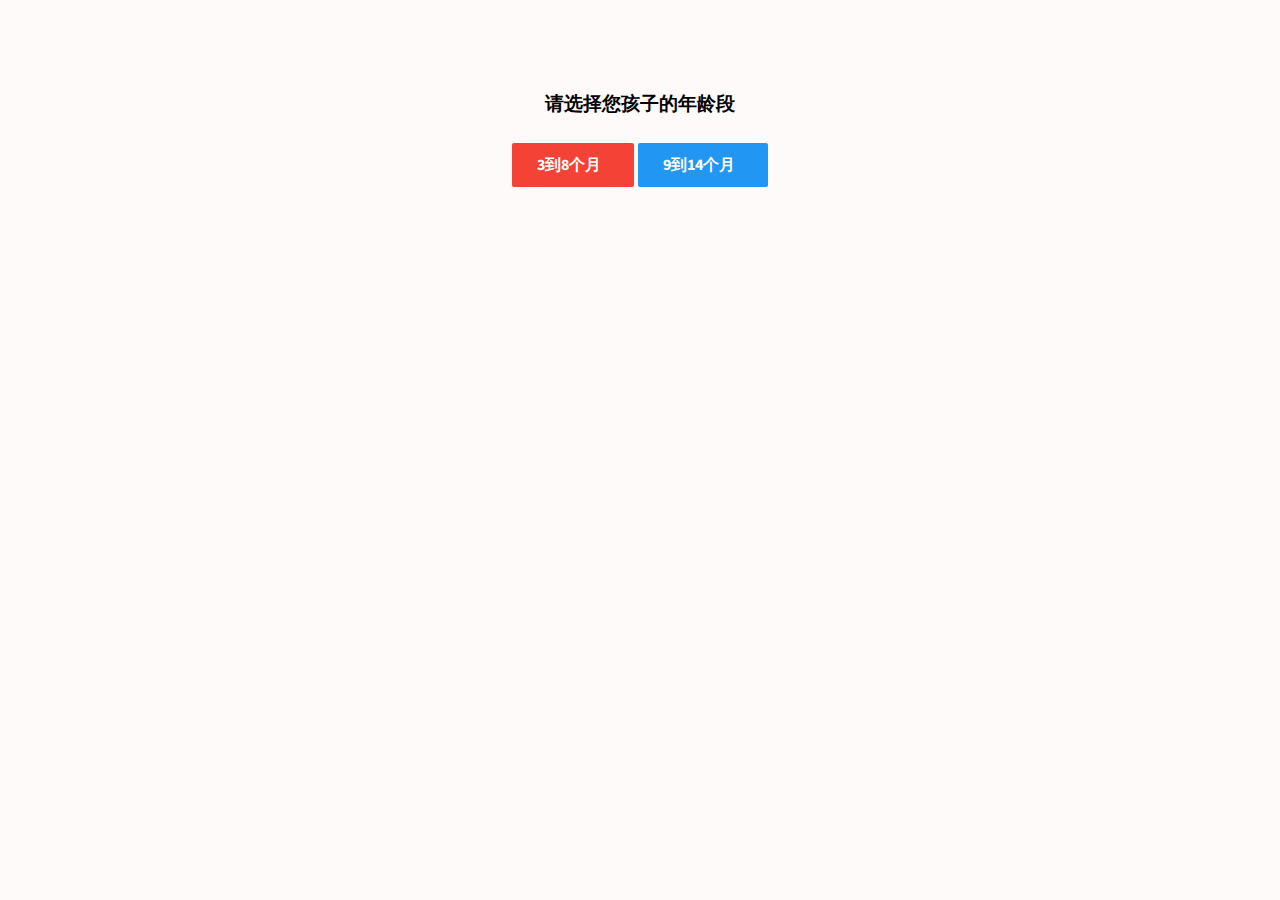
==== commit b5174798: "test" ====
--- a/index.html
+++ b/index.html
@@ -1,268 +1,44 @@
 <!doctype html>
-<html lang="zh" class="no-js">
+<html lang="zh">
 <head>
 	<meta charset="UTF-8">
 	<meta http-equiv="X-UA-Compatible" content="IE=edge,chrome=1"> 
 	<meta name="viewport" content="width=device-width, initial-scale=1.0">
-	<title>宝宝测试</title>	
-	<link rel="stylesheet" type="text/css" href="css/normalize.css" />
-	<link rel="stylesheet" type="text/css" href="css/default.css">
-	<link rel="stylesheet" type="text/css" href="css/component.css" />
+	<title>年龄段选择</title>
+	<link rel="stylesheet" type="text/css" href="css/home/normalize.css" />
+	<link rel="stylesheet" type="text/css" href="css/home/default.css">
+	<link href='http://fonts.useso.com/css?family=Source+Sans+Pro:300,400,700' rel='stylesheet' type='text/css'>
+	<link rel="stylesheet" type="text/css" href="css/home/styles.css">
 	<!--[if IE]>
 		<script src="http://libs.useso.com/js/html5shiv/3.7/html5shiv.min.js"></script>
 	<![endif]-->
 </head>
 <body>
-	<div class="container">
-		<section class="section section--menu" id="Antonio">
-			<div class="title">1. 宝宝发脾气时，他/她能在半小时内平静下来吗</div>
-			<nav class="menu menu--antonio">
-				<ul class="menu__list">
-					<li class="menu__item menu__item--current"><a class="menu__link">经常</a></li>
-					<li class="menu__item"><a class="menu__link">有时</a></li>
-					<li class="menu__item"><a class="menu__link">很少／从不</a></li>
-				</ul>
-			</nav>
-		</section>
+	<div class="htmleaf-container">
+		<main class="wrapper">
+		<h3 style="text-align: center;">请选择您孩子的年龄段</h3>
+		
+		<!-- basic -->
+		<h3 style="text-align: center;">
+			<a href="index6.html" class="btn red">3到8个月<svg class="btn-icon" viewBox="0 0 24 24"><path d="M10 6l-1.41 1.41 4.58 4.59-4.58 4.59 1.41 1.41 6-6z"/><path d="M0 0h24v24h-24z" fill="none"/></svg></a>
+			
+			
+			<a href="index8.html" class="btn blue">9到14个月<svg class="btn-icon" viewBox="0 0 24 24"><path d="M12 12c2.21 0 4-1.79 4-4s-1.79-4-4-4-4 1.79-4 4 1.79 4 4 4zm0 2c-2.67 0-8 1.34-8 4v2h16v-2c0-2.66-5.33-4-8-4z"/><path d="M0 0h24v24h-24z" fill="none"/></svg></a>
+		</h3>
+		
+		
 
-		<section class="section section--menu" id="Antonio">
-			<div class="title">2. 宝宝会对您和其他家人微笑吗？</div>
-			<nav class="menu menu--antonio">
-				<ul class="menu__list">
-					<li class="menu__item menu__item--current"><a class="menu__link">经常</a></li>
-					<li class="menu__item"><a class="menu__link">有时</a></li>
-					<li class="menu__item"><a class="menu__link">很少／从不</a></li>
-				</ul>
-			</nav>
-		</section>
+		
 
-		<section class="section section--menu" id="Antonio">
-			<div class="title">3. 宝宝喜欢被抱起来和抱着吗？</div>
-			<nav class="menu menu--antonio">
-				<ul class="menu__list">
-					<li class="menu__item menu__item--current"><a class="menu__link">经常</a></li>
-					<li class="menu__item"><a class="menu__link">有时</a></li>
-					<li class="menu__item"><a class="menu__link">很少／从不</a></li>
-				</ul>
-			</nav>
-		</section>
+		
 
-		<section class="section section--menu" id="Antonio">
-			<div class="title">4. 当您抱起宝宝时，他/她会身体僵硬和向后弯成弓形吗？</div>
-			<nav class="menu menu--antonio">
-				<ul class="menu__list">
-					<li class="menu__item menu__item--current"><a class="menu__link">经常</a></li>
-					<li class="menu__item"><a class="menu__link">有时</a></li>
-					<li class="menu__item"><a class="menu__link">很少／从不</a></li>
-				</ul>
-			</nav>
-		</section>
-
-		<section class="section section--menu" id="Antonio">
-			<div class="title">5. 您对宝宝说话时，他/她会看着您并好像在听您说吗？</div>
-			<nav class="menu menu--antonio">
-				<ul class="menu__list">
-					<li class="menu__item menu__item--current"><a class="menu__link">经常</a></li>
-					<li class="menu__item"><a class="menu__link">有时</a></li>
-					<li class="menu__item"><a class="menu__link">很少／从不</a></li>
-				</ul>
-			</nav>
-		</section>
-
-		<section class="section section--menu" id="Antonio">
-			<div class="title">6. 当宝宝饿了或不舒服时，他/她能使您知道吗？</div>
-			<nav class="menu menu--antonio">
-				<ul class="menu__list">
-					<li class="menu__item menu__item--current"><a class="menu__link">经常</a></li>
-					<li class="menu__item"><a class="menu__link">有时</a></li>
-					<li class="menu__item"><a class="menu__link">很少／从不</a></li>
-				</ul>
-			</nav>
-		</section>
-
-		<section class="section section--menu" id="Antonio">
-			<div class="title">7. 当宝宝醒着时，他/她似乎喜欢注视人或听人说话吗？</div>
-			<nav class="menu menu--antonio">
-				<ul class="menu__list">
-					<li class="menu__item menu__item--current"><a class="menu__link">经常</a></li>
-					<li class="menu__item"><a class="menu__link">有时</a></li>
-					<li class="menu__item"><a class="menu__link">很少／从不</a></li>
-				</ul>
-			</nav>
-		</section>
-
-		<section class="section section--menu" id="Antonio">
-			<div class="title">8. 宝宝能自己平静下来吗？例如，通过吮吸手或安慰奶嘴等。</div>
-			<nav class="menu menu--antonio">
-				<ul class="menu__list">
-					<li class="menu__item menu__item--current"><a class="menu__link">经常</a></li>
-					<li class="menu__item"><a class="menu__link">有时</a></li>
-					<li class="menu__item"><a class="menu__link">很少／从不</a></li>
-				</ul>
-			</nav>
-		</section>
-
-		<section class="section section--menu" id="Antonio">
-			<div class="title">9. 宝宝会长时间哭闹吗？</div>
-			<nav class="menu menu--antonio">
-				<ul class="menu__list">
-					<li class="menu__item menu__item--current"><a class="menu__link">经常</a></li>
-					<li class="menu__item"><a class="menu__link">有时</a></li>
-					<li class="menu__item"><a class="menu__link">很少／从不</a></li>
-				</ul>
-			</nav>
-		</section>
-
-		<section class="section section--menu" id="Antonio">
-			<div class="title">10. 宝宝的身体是放松而灵活的吗？</div>
-			<nav class="menu menu--antonio">
-				<ul class="menu__list">
-					<li class="menu__item menu__item--current"><a class="menu__link">经常</a></li>
-					<li class="menu__item"><a class="menu__link">有时</a></li>
-					<li class="menu__item"><a class="menu__link">很少／从不</a></li>
-				</ul>
-			</nav>
-		</section>
-
-		<section class="section section--menu" id="Antonio">
-			<div class="title">11. 宝宝吸允奶嘴或母亲乳头有困难吗？</div>
-			<nav class="menu menu--antonio">
-				<ul class="menu__list">
-					<li class="menu__item menu__item--current"><a class="menu__link">经常</a></li>
-					<li class="menu__item"><a class="menu__link">有时</a></li>
-					<li class="menu__item"><a class="menu__link">很少／从不</a></li>
-				</ul>
-			</nav>
-		</section>
-
-		<section class="section section--menu" id="Antonio">
-			<div class="title">12. 每次喂宝宝吃的时间超过30分钟吗？</div>
-			<nav class="menu menu--antonio">
-				<ul class="menu__list">
-					<li class="menu__item menu__item--current"><a class="menu__link">经常</a></li>
-					<li class="menu__item"><a class="menu__link">有时</a></li>
-					<li class="menu__item"><a class="menu__link">很少／从不</a></li>
-				</ul>
-			</nav>
-		</section>
-
-		<section class="section section--menu" id="Antonio">
-			<div class="title">13. 喂宝宝（包括吃母乳和用奶瓶）时，您和他/她都愉快吗？</div>
-			<nav class="menu menu--antonio">
-				<ul class="menu__list">
-					<li class="menu__item menu__item--current"><a class="menu__link">经常</a></li>
-					<li class="menu__item"><a class="menu__link">有时</a></li>
-					<li class="menu__item"><a class="menu__link">很少／从不</a></li>
-				</ul>
-			</nav>
-		</section>
-
-		<section class="section section--menu" id="Antonio">
-			<div class="title">14. 宝宝有任何喂养问题吗？如恶心、呕吐等。</div>
-			<nav class="menu menu--antonio">
-				<ul class="menu__list">
-					<li class="menu__item menu__item--current"><a class="menu__link">经常</a></li>
-					<li class="menu__item"><a class="menu__link">有时</a></li>
-					<li class="menu__item"><a class="menu__link">很少／从不</a></li>
-				</ul>
-			</nav>
-		</section>
-
-		<section class="section section--menu" id="Antonio">
-			<div class="title">15. 在白天，宝宝持续醒着的时间一次有1小时吗？</div>
-			<nav class="menu menu--antonio">
-				<ul class="menu__list">
-					<li class="menu__item menu__item--current"><a class="menu__link">经常</a></li>
-					<li class="menu__item"><a class="menu__link">有时</a></li>
-					<li class="menu__item"><a class="menu__link">很少／从不</a></li>
-				</ul>
-			</nav>
-		</section>
-
-		<section class="section section--menu" id="Antonio">
-			<div class="title">16. 宝宝白天小睡或晚上睡觉时，入睡有困难吗？</div>
-			<nav class="menu menu--antonio">
-				<ul class="menu__list">
-					<li class="menu__item menu__item--current"><a class="menu__link">经常</a></li>
-					<li class="menu__item"><a class="menu__link">有时</a></li>
-					<li class="menu__item"><a class="menu__link">很少／从不</a></li>
-				</ul>
-			</nav>
-		</section>
-
-		<section class="section section--menu" id="Antonio">
-			<div class="title">17. 在一天24小时里，宝宝的睡眠时间至少有10个小时吗？</div>
-			<nav class="menu menu--antonio">
-				<ul class="menu__list">
-					<li class="menu__item menu__item--current"><a class="menu__link">经常</a></li>
-					<li class="menu__item"><a class="menu__link">有时</a></li>
-					<li class="menu__item"><a class="menu__link">很少／从不</a></li>
-				</ul>
-			</nav>
-		</section>
-
-		<section class="section section--menu" id="Antonio">
-			<div class="title">18. 宝宝经常有便秘或腹泻吗？</div>
-			<nav class="menu menu--antonio">
-				<ul class="menu__list">
-					<li class="menu__item menu__item--current"><a class="menu__link">经常</a></li>
-					<li class="menu__item"><a class="menu__link">有时</a></li>
-					<li class="menu__item"><a class="menu__link">很少／从不</a></li>
-				</ul>
-			</nav>
-		</section>
-
-		<section class="section section--menu" id="Antonio">
-			<div class="title">19. 宝宝有任何常做的行为让您担忧过么？</div>
-			<nav class="menu menu--antonio">
-				<ul class="menu__list">
-					<li class="menu__item menu__item--current"><a class="menu__link">经常</a></li>
-					<li class="menu__item"><a class="menu__link">有时</a></li>
-					<li class="menu__item"><a class="menu__link">很少／从不</a></li>
-				</ul>
-			</nav>
-		</section>
-
-
-	</div><!-- /container -->
+		
 	
-	<script src="js/classie.js"></script>
-	<script src="js/clipboard.min.js"></script>
-	<script>
-		(function() {
-			[].slice.call(document.querySelectorAll('.menu')).forEach(function(menu) {
-				var menuItems = menu.querySelectorAll('.menu__link'),
-					setCurrent = function(ev) {
-						ev.preventDefault();
-
-						var item = ev.target.parentNode; // li
-
-						// return if already current
-						if( classie.has(item, 'menu__item--current') ) {
-							return false;
-						}
-						// remove current
-						classie.remove(menu.querySelector('.menu__item--current'), 'menu__item--current');
-						// set current
-						classie.add(item, 'menu__item--current');
-					};
-
-				[].slice.call(menuItems).forEach(function(el) {
-					el.addEventListener('click', setCurrent);
-				});
-			});
-
-			[].slice.call(document.querySelectorAll('.link-copy')).forEach(function(link) {
-				link.setAttribute('data-clipboard-text', location.protocol + '//' + location.host + location.pathname + '#' + link.parentNode.id);
-				new Clipboard(link);
-				link.addEventListener('click', function() {
-					classie.add(link, 'link-copy--animate');
-					setTimeout(function() {
-						classie.remove(link, 'link-copy--animate');
-					}, 300);
-				});
-			});
-		})(window);
-	</script>
+		
+		
+		
+	</main>
+		
+	</div>
 </body>
 </html>--- a/css/home/default.css
+++ b/css/home/default.css
@@ -0,0 +1,228 @@
+@import url(http://fonts.useso.com/css?family=Raleway:200,500,700,800);
+@font-face {
+	font-family: 'icomoon';
+	src:url('../fonts/icomoon.eot?rretjt');
+	src:url('../fonts/icomoon.eot?#iefixrretjt') format('embedded-opentype'),
+		url('../fonts/icomoon.woff?rretjt') format('woff'),
+		url('../fonts/icomoon.ttf?rretjt') format('truetype'),
+		url('../fonts/icomoon.svg?rretjt#icomoon') format('svg');
+	font-weight: normal;
+	font-style: normal;
+}
+
+[class^="icon-"], [class*=" icon-"] {
+	font-family: 'icomoon';
+	speak: none;
+	font-style: normal;
+	font-weight: normal;
+	font-variant: normal;
+	text-transform: none;
+	line-height: 1;
+
+	/* Better Font Rendering =========== */
+	-webkit-font-smoothing: antialiased;
+	-moz-osx-font-smoothing: grayscale;
+}
+
+body, html { font-size: 100%; 	padding: 0; margin: 0;}
+
+/* Reset */
+*,
+*:after,
+*:before {
+	-webkit-box-sizing: border-box;
+	-moz-box-sizing: border-box;
+	box-sizing: border-box;
+}
+
+/* Clearfix hack by Nicolas Gallagher: http://nicolasgallagher.com/micro-clearfix-hack/ */
+.clearfix:before,
+.clearfix:after {
+	content: " ";
+	display: table;
+}
+
+.clearfix:after {
+	clear: both;
+}
+
+body{
+	font-family: "Segoe UI", "Lucida Grande", Helvetica, Arial, "Microsoft YaHei", FreeSans, Arimo, "Droid Sans", "wenquanyi micro hei", "Hiragino Sans GB", "Hiragino Sans GB W3", "FontAwesome", sans-serif;
+}
+/*a{color: #2fa0ec;text-decoration: none;outline: none;}
+a:hover,a:focus{color:#74777b;}*/
+
+.htmleaf-container{
+	margin: 0 auto;
+	overflow: hidden;
+}
+
+.bgcolor-1 { background: #f0efee; }
+.bgcolor-2 { background: #f9f9f9; }
+.bgcolor-3 { background: #e8e8e8; }/*light grey*/
+.bgcolor-4 { background: #2f3238; color: #fff; }/*Dark grey*/
+.bgcolor-5 { background: #df6659; color: #521e18; }/*pink1*/
+.bgcolor-6 { background: #2fa8ec; }/*sky blue*/
+.bgcolor-7 { background: #d0d6d6; }/*White tea*/
+.bgcolor-8 { background: #3d4444; color: #fff; }/*Dark grey2*/
+.bgcolor-9 { background: #ef3f52; color: #fff;}/*pink2*/
+.bgcolor-10{ background: #64448f; color: #fff;}/*Violet*/
+.bgcolor-11{ background: #3755ad; color: #fff;}/*dark blue*/
+.bgcolor-12{ background: #3498DB; color: #fff;}/*light blue*/
+/* Header */
+.htmleaf-header{
+	padding: 1em 190px 1em;
+	letter-spacing: -1px;
+	text-align: center;
+}
+.htmleaf-header h1 {
+	font-weight: 600;
+	font-size: 2em;
+	line-height: 1;
+	margin-bottom: 0;
+	font-family: "Segoe UI", "Lucida Grande", Helvetica, Arial, "Microsoft YaHei", FreeSans, Arimo, "Droid Sans", "wenquanyi micro hei", "Hiragino Sans GB", "Hiragino Sans GB W3", "FontAwesome", sans-serif;
+}
+.htmleaf-header h1 span {
+	font-family: "Segoe UI", "Lucida Grande", Helvetica, Arial, "Microsoft YaHei", FreeSans, Arimo, "Droid Sans", "wenquanyi micro hei", "Hiragino Sans GB", "Hiragino Sans GB W3", "FontAwesome", sans-serif;
+	display: block;
+	font-size: 60%;
+	font-weight: 400;
+	padding: 0.8em 0 0.5em 0;
+	color: #c3c8cd;
+}
+/*nav*/
+.htmleaf-demo a{color: #1d7db1;text-decoration: none;}
+.htmleaf-demo{width: 100%;padding-bottom: 1.2em;}
+.htmleaf-demo a{display: inline-block;margin: 0.5em;padding: 0.6em 1em;border: 3px solid #1d7db1;font-weight: 700;}
+.htmleaf-demo a:hover{opacity: 0.6;}
+.htmleaf-demo a.current{background:#1d7db1;color: #fff; }
+/* Top Navigation Style */
+.htmleaf-links {
+	position: relative;
+	display: inline-block;
+	white-space: nowrap;
+	font-size: 1.5em;
+	text-align: center;
+}
+
+.htmleaf-links::after {
+	position: absolute;
+	top: 0;
+	left: 50%;
+	margin-left: -1px;
+	width: 2px;
+	height: 100%;
+	background: #dbdbdb;
+	content: '';
+	-webkit-transform: rotate3d(0,0,1,22.5deg);
+	transform: rotate3d(0,0,1,22.5deg);
+}
+
+.htmleaf-icon {
+	display: inline-block;
+	margin: 0.5em;
+	padding: 0em 0;
+	width: 1.5em;
+	text-decoration: none;
+}
+
+.htmleaf-icon span {
+	display: none;
+}
+
+.htmleaf-icon:before {
+	margin: 0 5px;
+	text-transform: none;
+	font-weight: normal;
+	font-style: normal;
+	font-variant: normal;
+	font-family: 'icomoon';
+	line-height: 1;
+	speak: none;
+	-webkit-font-smoothing: antialiased;
+}
+/* footer */
+.htmleaf-footer{width: 100%;padding-top: 10px;}
+.htmleaf-small{font-size: 0.8em;}
+.center{text-align: center;}
+/****/
+.related {
+	color: #fff;
+	background: #333;
+	text-align: center;
+	font-size: 1.25em;
+	padding: 0.5em 0;
+	overflow: hidden;
+}
+
+.related > a {
+	vertical-align: top;
+	width: calc(100% - 20px);
+	max-width: 340px;
+	display: inline-block;
+	text-align: center;
+	margin: 20px 10px;
+	padding: 25px;
+	font-family: "Segoe UI", "Lucida Grande", Helvetica, Arial, "Microsoft YaHei", FreeSans, Arimo, "Droid Sans", "wenquanyi micro hei", "Hiragino Sans GB", "Hiragino Sans GB W3", "FontAwesome", sans-serif;
+}
+.related a {
+	display: inline-block;
+	text-align: left;
+	margin: 20px auto;
+	padding: 10px 20px;
+	opacity: 0.8;
+	-webkit-transition: opacity 0.3s;
+	transition: opacity 0.3s;
+	-webkit-backface-visibility: hidden;
+}
+
+.related a:hover,
+.related a:active {
+	opacity: 1;
+}
+
+.related a img {
+	max-width: 100%;
+	opacity: 0.8;
+	border-radius: 4px;
+}
+.related a:hover img,
+.related a:active img {
+	opacity: 1;
+}
+.related h3{font-family: "Microsoft YaHei", sans-serif;}
+.related a h3 {
+	font-weight: 300;
+	margin-top: 0.15em;
+	color: #fff;
+}
+/* icomoon */
+.icon-htmleaf-home-outline:before {
+	content: "\e5000";
+}
+
+.icon-htmleaf-arrow-forward-outline:before {
+	content: "\e5001";
+}
+
+@media screen and (max-width: 50em) {
+	.htmleaf-header {
+		padding: 3em 10% 4em;
+	}
+	.htmleaf-header h1 {
+        font-size:2em;
+    }
+}
+
+
+@media screen and (max-width: 40em) {
+	.htmleaf-header h1 {
+		font-size: 1.5em;
+	}
+}
+
+@media screen and (max-width: 30em) {
+    .htmleaf-header h1 {
+        font-size:1.2em;
+    }
+}--- a/css/home/styles.css
+++ b/css/home/styles.css
@@ -0,0 +1,219 @@
+* {
+  box-sizing: border-box;
+}
+body {
+  line-height: 1.5;
+  font-family: 'Source Sans Pro';
+  -webkit-font-smoothing: antialiased;
+}
+a {
+  text-decoration: none;
+  color: inherit;
+}
+h1 {
+  line-height: 1.3;
+}
+p,
+h1,
+h3 {
+  margin: 0 0 25px 0;
+}
+.wrapper {
+  min-height: 100vh;
+  padding: 10vh 10vw;
+  background: #fffafa;
+}
+/* button base */
+.btn {
+  display: -webkit-inline-box;
+  display: -webkit-inline-flex;
+  display: -ms-inline-flexbox;
+  display: inline-flex;
+  -webkit-box-align: center;
+  -webkit-align-items: center;
+      -ms-flex-align: center;
+          align-items: center;
+  -webkit-box-pack: justify;
+  -webkit-justify-content: space-between;
+      -ms-flex-pack: justify;
+          justify-content: space-between;
+  margin-bottom: 8.333333333333334px;
+  padding: 10px 25px;
+  border-radius: 2px;
+  line-height: normal;
+  font-size: 16px;
+  color: #fff;
+  background: #fff;
+/* svg icon */
+/* reveal svg icon */
+/* large button */
+/* styles */
+}
+.btn-icon {
+  will-change: width, transform;
+  width: 0;
+  height: 24px;
+  padding: 4px;
+  border-radius: 50%;
+  fill: #fff;
+  background: rgba(0,0,0,0.15);
+  margin-left: 0;
+  -webkit-transform: scale(0);
+      -ms-transform: scale(0);
+          transform: scale(0);
+  -webkit-transition: all 0.3s cubic-bezier(0.23, 1, 0.32, 1);
+          transition: all 0.3s cubic-bezier(0.23, 1, 0.32, 1);
+/* if you want the icon visible always */
+}
+.btn-icon--vis {
+  width: 24px;
+  -webkit-transform: scale(1);
+      -ms-transform: scale(1);
+          transform: scale(1);
+  margin-left: 8.333333333333334px;
+}
+.btn:hover .btn-icon {
+  width: 24px;
+  -webkit-transform: scale(1);
+      -ms-transform: scale(1);
+          transform: scale(1);
+  margin-left: 8.333333333333334px;
+}
+.btn--large {
+  font-size: 20px;
+}
+.btn--large .btn-icon {
+  height: 28px;
+}
+.btn--large:hover .btn-icon {
+  width: 28px;
+}
+.btn--style1 {
+  position: relative;
+  z-index: 1;
+}
+.btn--style1:before {
+  will-change: opacity;
+  content: "";
+  position: absolute;
+  top: 0;
+  left: 0;
+  width: 100%;
+  height: 100%;
+  z-index: -1;
+  border-radius: 2px;
+  background: #000;
+  opacity: 0;
+  -webkit-transition: all 0.3s cubic-bezier(0.23, 1, 0.32, 1);
+          transition: all 0.3s cubic-bezier(0.23, 1, 0.32, 1);
+}
+.btn--style1:hover:before {
+  opacity: 0.2;
+}
+.btn--style2 .btn-icon {
+  -webkit-transform: scale(0) rotate(-360deg);
+      -ms-transform: scale(0) rotate(-360deg);
+          transform: scale(0) rotate(-360deg);
+}
+.btn--style3 {
+  position: relative;
+  z-index: 1;
+}
+.btn--style3:before {
+  will-change: opacity;
+  content: "";
+  position: absolute;
+  top: 0;
+  left: 0;
+  width: 100%;
+  height: 100%;
+  z-index: -1;
+  border-radius: 2px;
+  background: #000;
+  -webkit-transform: scaleX(0);
+      -ms-transform: scaleX(0);
+          transform: scaleX(0);
+  -webkit-transform-origin: left center;
+      -ms-transform-origin: left center;
+          transform-origin: left center;
+  opacity: 0.2;
+  -webkit-transition: all 0.3s cubic-bezier(0.23, 1, 0.32, 1);
+          transition: all 0.3s cubic-bezier(0.23, 1, 0.32, 1);
+}
+.btn--style3:hover:before {
+  -webkit-transform: scaleX(1);
+      -ms-transform: scaleX(1);
+          transform: scaleX(1);
+}
+.btn--style4 {
+  position: relative;
+  z-index: 1;
+}
+.btn--style4:before {
+  will-change: opacity;
+  content: "";
+  position: absolute;
+  top: 0;
+  left: 0;
+  width: 100%;
+  height: 100%;
+  z-index: -1;
+  border-radius: 2px;
+  background: #000;
+  -webkit-transform: scaleY(0);
+      -ms-transform: scaleY(0);
+          transform: scaleY(0);
+  -webkit-transform-origin: center bottom;
+      -ms-transform-origin: center bottom;
+          transform-origin: center bottom;
+  opacity: 0.2;
+  -webkit-transition: all 0.3s cubic-bezier(0.23, 1, 0.32, 1);
+          transition: all 0.3s cubic-bezier(0.23, 1, 0.32, 1);
+}
+.btn--style4:hover:before {
+  -webkit-transform: scaleY(1);
+      -ms-transform: scaleY(1);
+          transform: scaleY(1);
+}
+/* block buttons */
+.flex {
+  display: -webkit-box;
+  display: -webkit-flex;
+  display: -ms-flexbox;
+  display: flex;
+}
+.flex > .btn {
+  -webkit-box-flex: 1;
+  -webkit-flex: 1;
+      -ms-flex: 1;
+          flex: 1;
+  margin-right: 3px;
+}
+.flex > .btn:last-child {
+  margin-right: 0;
+}
+.max-w {
+  max-width: 600px;
+}
+/* color classes */
+.red {
+  background: #f44336;
+}
+.pink {
+  background: #e91e63;
+}
+.purple {
+  background: #9c27b0;
+}
+.blue {
+  background: #2196f3;
+}
+.teal {
+  background: #009688;
+}
+.green {
+  background: #4caf50;
+}
+.yellow {
+  background: #ffeb3b;
+}
